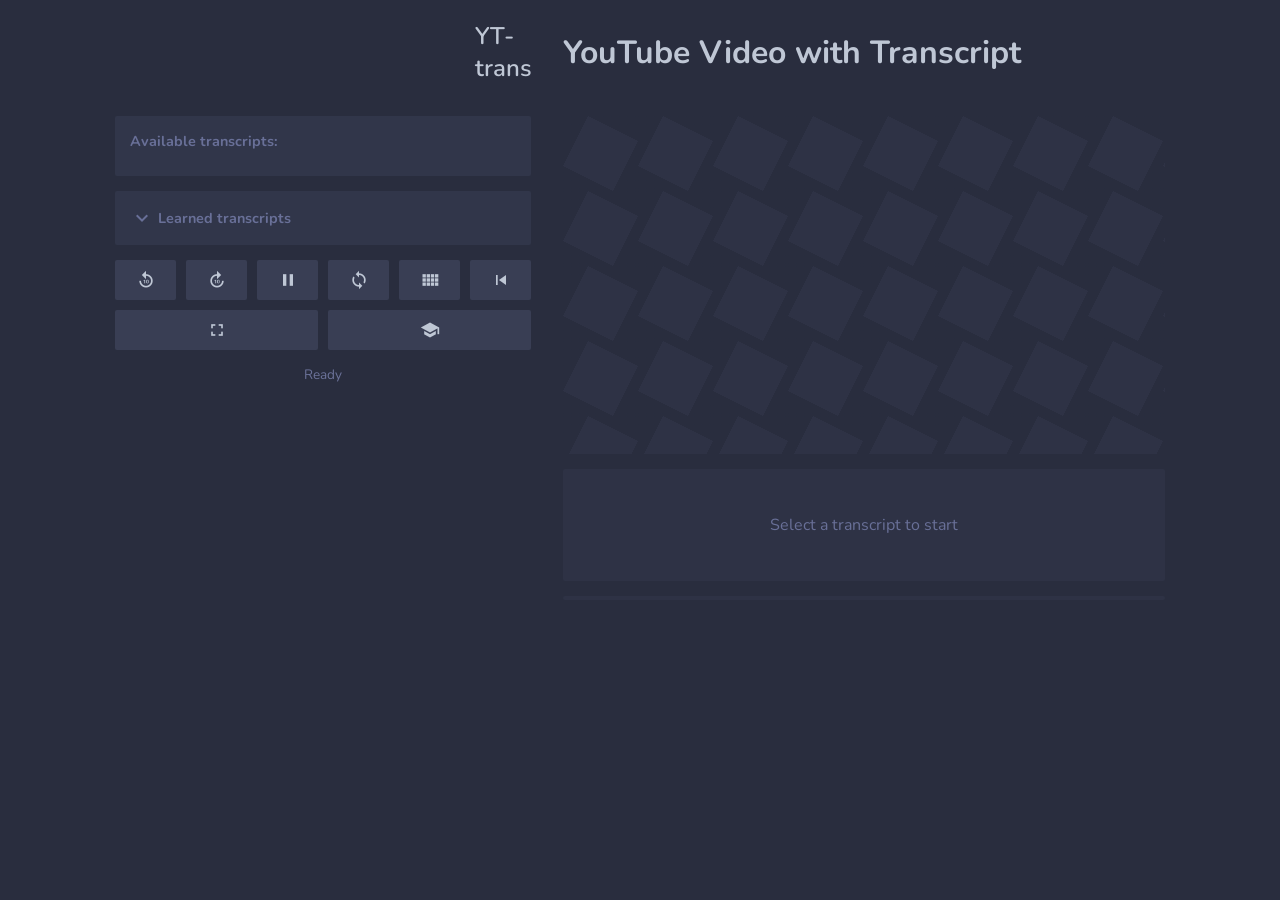
==== public/index.html @ c34804bc "Add grammar info to vocabulary tooltips - Create src/grammar.js with Spanish verb form detector (end" ====
<!doctype html>
<html lang="en">
	<head>
		<meta charset="UTF-8" />
		<meta name="viewport" content="width=device-width, initial-scale=1.0" />
		<title>YouTube Video with Transcript</title>
		<link rel="icon" href="favicon.svg" type="image/svg+xml" />
		<link rel="preconnect" href="https://fonts.googleapis.com" />
		<link rel="preconnect" href="https://fonts.gstatic.com" crossorigin />
		<link
			href="https://fonts.googleapis.com/css2?family=Nunito:ital,wght@0,200..1000;1,200..1000&display=swap"
			rel="stylesheet"
		/>
		<link rel="stylesheet" href="style.css" />
		<link
			href="https://fonts.googleapis.com/icon?family=Material+Icons"
			rel="stylesheet"
		/>
	</head>
	<body>
		<div class="container">
			<div class="header-sidebar">
				<span class="material-icons" style="font-size: 32px; color: #ff0000"
					>play_circle</span
				>
				<span style="font-size: 1.5rem; font-weight: 600; margin-left: 8px"
					>YT-trans</span
				>
			</div>
			<div class="header-main">
				<h1 id="videoTitle">YouTube Video with Transcript</h1>
			</div>

			<div class="sidebar">
				<div class="panel" id="availableTranscripts">
					<h3>Available transcripts:</h3>
					<div id="transcriptTags"></div>
				</div>

				<div class="panel" id="learnedTranscripts">
					<h3 class="collapsible-header" onclick="toggleLearnedPanel()">
						<span class="material-icons" id="learnedToggleIcon">expand_more</span>
						Learned transcripts
					</h3>
					<div id="learnedTags" class="collapsible-content collapsed"></div>
				</div>

				<div class="controls">
					<button onclick="rewindBack()" title="Go to start of current line (←)">
						<span class="material-icons">replay_10</span>
					</button>
					<button onclick="rewindForward()" title="Go to start of next line (→)">
						<span class="material-icons">forward_10</span>
					</button>
					<button id="pauseBtn" onclick="togglePause()" title="Pause/Play (Space)">
						<span class="material-icons">pause</span>
					</button>
					<button onclick="syncVideo()" title="Sync video to transcript (S)">
						<span class="material-icons">sync</span>
					</button>
					<button
						id="dualBtn"
						onclick="toggleDual()"
						title="Toggle dual translation (D)"
					>
						<span class="material-icons">view_comfy</span>
					</button>
					<button onclick="restartVideo()" title="Restart video">
						<span class="material-icons">skip_previous</span>
					</button>
					<button onclick="toggleFullscreen()" title="Toggle fullscreen (F)">
						<span class="material-icons">fullscreen</span>
					</button>
					<button id="learnBtn" onclick="toggleLearned()" title="Mark as learned (L)">
						<span class="material-icons">school</span>
					</button>
				</div>

				<div id="status">Ready</div>
			</div>

			<div class="main">
				<div class="video-wrapper">
					<div id="player"></div>
				</div>

				<div class="transcript-container" id="transcript">
					<div class="loading">Select a transcript to start</div>
				</div>

				<div class="progress-bar">
					<div class="progress-fill" id="progressFill"></div>
				</div>
			</div>
		</div>

		<!-- Floating controls for fullscreen mode -->
		<div class="fullscreen-controls">
			<button onclick="rewindBack()" title="Go to start of current line (←)">
				<span class="material-icons">replay_10</span>
			</button>
			<button onclick="rewindForward()" title="Go to start of next line (→)">
				<span class="material-icons">forward_10</span>
			</button>
			<button id="fsPauseBtn" onclick="togglePause()" title="Pause/Play (Space)">
				<span class="material-icons">pause</span>
			</button>
			<button onclick="syncVideo()" title="Sync video to transcript (S)">
				<span class="material-icons">sync</span>
			</button>
			<button id="fsDualBtn" onclick="toggleDual()" title="Toggle dual translation (D)">
				<span class="material-icons">view_comfy</span>
			</button>
			<button onclick="restartVideo()" title="Restart video">
				<span class="material-icons">skip_previous</span>
			</button>
			<button onclick="toggleFullscreen()" title="Exit fullscreen (F)">
				<span class="material-icons">fullscreen_exit</span>
			</button>
			<button id="fsLearnBtn" onclick="toggleLearned()" title="Mark as learned (L)">
				<span class="material-icons">school</span>
			</button>
		</div>

		<!-- Vocabulary tooltip (dynamically populated) -->
		<div id="vocab-tooltip" class="vocab-tooltip hidden">
			<div class="vocab-tooltip-translation"></div>
			<div class="vocab-tooltip-grammar"></div>
		</div>

		<script src="https://www.youtube.com/iframe_api"></script>
		<script src="app.js"></script>
	</body>
</html>
---- public/style.css ----
:root {
	/* Colors - Palenight Mild Contrast (from Zed) */
	--bg-primary: oklch(30.09% 0.0314 274.11);
	--bg-surface: oklch(33.7% 0.036 273.47);
	--bg-elevated: oklch(32.18% 0.0343 275.1);
	--bg-trans: oklch(26% 0.0343 275);
	--bg-hover: oklch(36.87% 0.0385 274.44);
	--bg-hover-alt: oklch(45.87% 0.0594 275.35);
	--text-muted: oklch(56.48% 0.061 276.39);
	--text-subtle: oklch(55.5% 0.0628 276.48);
	--text-primary: oklch(82.78% 0.0215 261.76);
	--brand: oklch(54.95% 0.1615 297.66);
	--brand-hover: oklch(49.04% 0.1369 296.18);
	--text-accent: oklch(85.61% 0.0943 225.87);
	--text-error: oklch(65.39% 0.1926 25.14);
	--text-warning: oklch(86.22% 0.1681 88.31);
	--border: oklch(30.98% 0.0308 276.67);
	--border-light: oklch(40% 0.035 275);
	--vocab-underline: oklch(70% 0.08 276);
	--tooltip-bg: oklch(20% 0.04 275);
	--tooltip-text: oklch(95% 0.12 220);
	--tooltip-shadow: oklch(0% 0 0 / 0.3);

	/* Border Radius */
	--radius-xs: 0.25rem;
	--radius-sm: 0.125rem;
	--radius-md: 0.5rem;
	--radius-lg: 0.75rem;

	--font-mono: "Nunito", monospace;
}

* {
	box-sizing: border-box;
	margin: 0;
	padding: 0;
}

body {
	font-family:
		"Nunito",
		-apple-system,
		BlinkMacSystemFont,
		"Segoe UI",
		Roboto,
		sans-serif;
	background: var(--bg-primary);
	color: var(--text-primary);
	min-height: 100vh;
	padding: 1.25rem;
}

.container {
	max-width: 82vw;
	margin: 0 auto;
	display: grid;
	grid-template-columns: 26rem 1fr;
	gap: 2rem;
}

/* Fullscreen mode */
body.fullscreen {
	padding: 0;
}

body.fullscreen .header-sidebar,
body.fullscreen .header-main,
body.fullscreen .sidebar {
	display: none;
}

body.fullscreen .container {
	max-width: 100vw;
	grid-template-columns: 1fr;
	gap: 0;
	height: 100vh;
}

body.fullscreen .main {
	height: 100vh;
	justify-content: center;
}

body.fullscreen .video-wrapper {
	flex: 1;
	padding-bottom: 0;
	min-height: 50vh;
}

body.fullscreen .transcript-container {
	min-height: 20vh;
}

/* Floating controls for fullscreen */
.fullscreen-controls {
	position: fixed;
	top: 2rem;
	left: 50%;
	transform: translateX(-50%);
	display: none;
	background: var(--bg-surface);
	padding: 0.75rem 1rem;
	border-radius: var(--radius-md);
	box-shadow: 0 4px 20px rgba(0, 0, 0, 0.4);
	z-index: 1000;
	gap: 0.5rem;
}

body.fullscreen .fullscreen-controls {
	display: flex;
}

.fullscreen-controls button {
	background: var(--bg-hover);
	padding: 0.5rem 0.75rem;
}

.fullscreen-controls button:hover {
	background: var(--bg-hover-alt);
}

.fullscreen-controls button.active {
	background: var(--brand);
}

.sidebar {
	display: flex;
	flex-direction: column;
	gap: 0.9375rem;
}

.main {
	display: flex;
	flex-direction: column;
	gap: 0.9375rem;
}

h1 {
	text-align: left;
	margin-bottom: 0;
	font-size: 2rem;
	display: flex;
	align-items: center;
}

.header-sidebar {
	display: flex;
	align-items: center;
	justify-content: flex-start;
}

.header-main {
	display: flex;
	align-items: center;
}

button {
	background: var(--brand);
	padding: 0.625rem 1rem;
	color: var(--text-primary);
	border: none;
	border-radius: var(--radius-sm);
	cursor: pointer;
	font-size: 0.875rem;
	font-weight: 600;
	display: flex;
	align-items: center;
	justify-content: center;
	gap: 0.375rem;
}

button:hover {
	background: var(--brand-hover);
}
button:disabled {
	background: var(--text-muted);
	cursor: not-allowed;
}

.panel {
	background: var(--bg-surface);
	border-radius: var(--radius-sm);
	padding: 0.9375rem;
}

.panel h3 {
	margin-bottom: 0.625rem;
	font-size: 0.9rem;
	color: var(--text-subtle);
}

.transcript-tag {
	display: inline-flex;
	align-items: center;
	gap: 0.25rem;
	padding: 0.25rem 0.625rem;
	margin: 0.125rem;
	background: var(--bg-elevated);
	border: 1px solid var(--border-light);
	border-radius: var(--radius-xs);
	cursor: pointer;
	font-size: 0.85rem;
	max-width: 100%;
	overflow: hidden;
	text-overflow: ellipsis;
	white-space: nowrap;
}

.transcript-tag:hover {
	background: var(--bg-hover);
}

.transcript-tag.active {
	background: var(--bg-hover-alt);
	border-color: var(--brand);
}

.video-wrapper {
	position: relative;
	padding-bottom: 56.25%;
	height: 0;
	--s: 75px; /* control the size*/
	--c1: var(--bg-primary);
	--c2: var(--bg-elevated);

	--_g: #0000 90deg, var(--c1) 0;
	background:
		conic-gradient(from 116.56deg at calc(100% / 3) 0, var(--_g)),
		conic-gradient(from -63.44deg at calc(200% / 3) 100%, var(--_g)) var(--c2);
	background-size: var(--s) var(--s);
}

.video-wrapper iframe {
	position: absolute;
	top: 0;
	left: 0;
	width: 100%;
	height: 100%;
	border-radius: var(--radius-sm);
}

.transcript-container {
	border-radius: var(--radius-sm);
	padding: 0;
	min-height: 7rem;
	display: flex;
	align-items: center;
	justify-content: center;
	text-align: center;
	font-family: var(--font-mono);
	background-color: var(--bg-elevated);
	overflow: visible;
	position: relative;
}

.transcript-line {
	font-size: 1.5rem;
	line-height: 1.4;
	padding: 0.5rem 1.5rem;
	width: 100%;
	position: relative;
	max-width: 65vw;
	margin: 0 auto;
}

.transcript-dual {
	display: flex;
	flex-direction: column;
	justify-content: center;
	align-items: stretch;
	gap: 0;
	width: 100%;
	min-height: 10rem;
	max-width: 65vw;
}

.transcript-dual .original {
	font-size: 1.5rem;
	color: var(--text-primary);
	padding: 1rem;
	flex-grow: 1;
	display: flex;
	justify-content: center;
	align-items: center;
}

.transcript-dual .translated {
	color: var(--tooltip-text);
	font-size: 1.4rem;
	background-color: var(--bg-trans);
	padding: 1rem;
	flex-grow: 1;
	display: flex;
	justify-content: center;
	align-items: center;
}

.loading {
	text-align: center;
	padding: 2.5rem;
	color: var(--text-subtle);
}
.error {
	color: var(--text-error);
	text-align: center;
	padding: 1.25rem;
}

.progress-bar {
	width: 100%;
	height: 0.25rem;
	background: var(--bg-elevated);
	border-radius: var(--radius-sm);
	overflow: hidden;
}

.progress-fill {
	height: 100%;
	background: var(--brand);
	transition: width 0.3s;
	width: 0%;
}

.controls {
	display: flex;
	gap: 0.625rem;
	justify-content: center;
	flex-wrap: wrap;
}

.controls button {
	font-size: 0.875rem;
	padding: 0.625rem 1rem;
	background: var(--bg-hover);
	flex: 1;
}

.controls button:hover {
	background: var(--bg-hover-alt);
}

.controls button.active {
	background: var(--brand);
}

.controls button .material-icons {
	font-size: 1.25rem;
}

#status {
	text-align: center;
	font-size: 0.85rem;
	color: var(--text-muted);
}

.icon-sm {
	font-size: 1rem !important;
	vertical-align: middle;
	line-height: 1;
}

.transcript-tag .icon-sm {
	margin-left: 0.25rem;
}

.icon-sm.warning {
	color: var(--text-warning);
}

.vocab-word {
	border-bottom: 1px dotted var(--vocab-underline);
	cursor: help;
}

/* Rich vocabulary tooltip */
.vocab-tooltip {
	position: absolute;
	background: var(--tooltip-bg);
	color: var(--tooltip-text);
	padding: 0.5rem 0.75rem;
	border-radius: var(--radius-md);
	font-family: "Nunito", sans-serif;
	pointer-events: none;
	z-index: 100;
	border: 1px solid var(--border);
	box-shadow: 0 4px 12px var(--tooltip-shadow);
	min-width: 140px;
	text-align: center;
	transition: opacity 0.15s ease;
}

.vocab-tooltip.hidden {
	opacity: 0;
	visibility: hidden;
}

.vocab-tooltip-translation {
	font-size: 1.3rem;
	color: var(--text-accent);
	font-weight: 600;
}

.vocab-tooltip-grammar {
	font-size: 0.8rem;
	color: var(--text-muted);
	margin-top: 0.35rem;
	padding-top: 0.35rem;
	border-top: 1px solid var(--border-light);
}

/* Learned transcripts panel */
.transcript-tag.learned {
	opacity: 0.6;
	background: var(--bg-trans);
	border-color: var(--border);
}

.transcript-tag.learned:hover {
	opacity: 0.8;
}

.collapsible-header {
	cursor: pointer;
	display: flex;
	align-items: center;
	gap: 0.25rem;
	user-select: none;
}

.collapsible-header:hover {
	color: var(--text-primary);
}

.collapsible-content {
	overflow: hidden;
	transition:
		max-height 0.4s cubic-bezier(0.4, 0, 0.2, 1),
		opacity 0.3s ease;
	max-height: 2000px;
	opacity: 1;
}

.collapsible-content.collapsed {
	max-height: 0;
	opacity: 0;
}

#learnedTranscripts h3 {
	margin-bottom: 0;
}

#learnedTranscripts .collapsible-content:not(.collapsed) {
	margin-top: 0.625rem;
}

button.active {
	background: var(--text-accent);
}
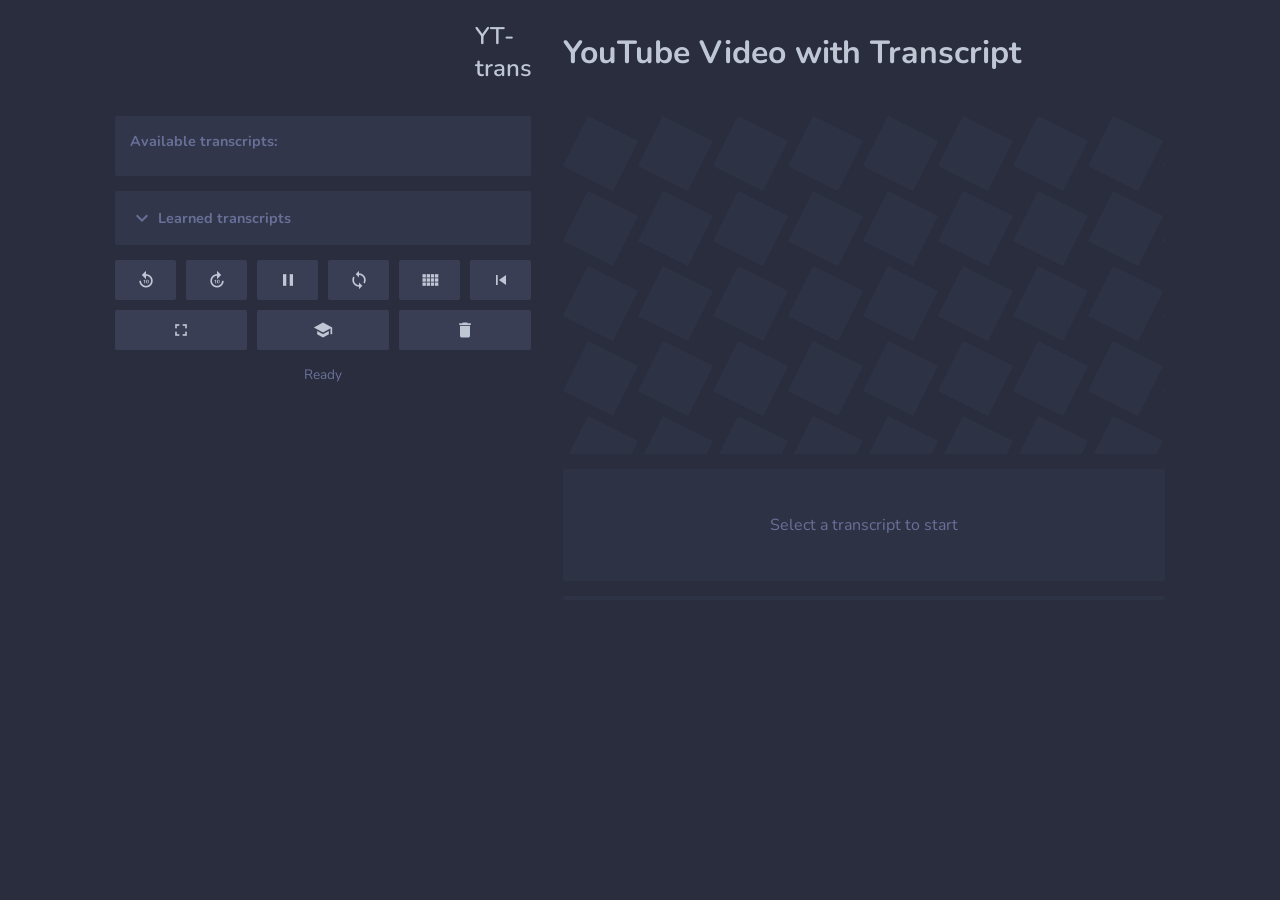
==== commit c2682cb9: "Add delete transcript button Features: - Delete button in controls (red, with delete icon) - Confirm" ====
--- a/public/index.html
+++ b/public/index.html
@@ -74,6 +74,14 @@
 					<button id="learnBtn" onclick="toggleLearned()" title="Mark as learned (L)">
 						<span class="material-icons">school</span>
 					</button>
+					<button
+						id="deleteBtn"
+						onclick="deleteTranscript()"
+						title="Delete transcript (⌫)"
+						class="danger"
+					>
+						<span class="material-icons">delete</span>
+					</button>
 				</div>
 
 				<div id="status">Ready</div>
@@ -120,12 +128,14 @@
 			<button id="fsLearnBtn" onclick="toggleLearned()" title="Mark as learned (L)">
 				<span class="material-icons">school</span>
 			</button>
-		</div>
-
-		<!-- Vocabulary tooltip (dynamically populated) -->
-		<div id="vocab-tooltip" class="vocab-tooltip hidden">
-			<div class="vocab-tooltip-translation"></div>
-			<div class="vocab-tooltip-grammar"></div>
+			<button
+				id="fsDeleteBtn"
+				onclick="deleteTranscript()"
+				title="Delete transcript (⌫)"
+				class="danger"
+			>
+				<span class="material-icons">delete</span>
+			</button>
 		</div>
 
 		<script src="https://www.youtube.com/iframe_api"></script>
--- a/public/style.css
+++ b/public/style.css
@@ -176,6 +176,12 @@
 	background: var(--text-muted);
 	cursor: not-allowed;
 }
+button.danger {
+	background: var(--text-error);
+}
+button.danger:hover {
+	background: oklch(55.39% 0.1626 25.14);
+}
 
 .panel {
 	background: var(--bg-surface);
@@ -369,43 +375,37 @@
 
 .vocab-word {
 	border-bottom: 1px dotted var(--vocab-underline);
-	cursor: help;
-}
-
-/* Rich vocabulary tooltip */
-.vocab-tooltip {
+	position: relative;
+}
+
+.vocab-word:hover::after {
+	content: attr(data-en);
 	position: absolute;
+	bottom: calc(100% + 0.35rem);
+	left: 50%;
+	transform: translateX(-50%);
 	background: var(--tooltip-bg);
 	color: var(--tooltip-text);
-	padding: 0.5rem 0.75rem;
+	padding: 0.75rem 1rem;
 	border-radius: var(--radius-md);
+	font-size: 1.5rem;
 	font-family: "Nunito", sans-serif;
+	white-space: normal;
+	max-width: 300px;
+	text-align: center;
 	pointer-events: none;
 	z-index: 100;
 	border: 1px solid var(--border);
-	box-shadow: 0 4px 12px var(--tooltip-shadow);
-	min-width: 140px;
-	text-align: center;
-	transition: opacity 0.15s ease;
-}
-
-.vocab-tooltip.hidden {
-	opacity: 0;
-	visibility: hidden;
-}
-
-.vocab-tooltip-translation {
-	font-size: 1.3rem;
+	box-shadow: 0 2px 8px var(--tooltip-shadow);
+	line-height: 1.5;
+}
+
+.vocab-word:hover::after strong {
+	display: block;
+	font-size: 1.2rem;
 	color: var(--text-accent);
-	font-weight: 600;
-}
-
-.vocab-tooltip-grammar {
-	font-size: 0.8rem;
-	color: var(--text-muted);
-	margin-top: 0.35rem;
-	padding-top: 0.35rem;
-	border-top: 1px solid var(--border-light);
+	margin-bottom: 0.5rem;
+	text-transform: uppercase;
 }
 
 /* Learned transcripts panel */
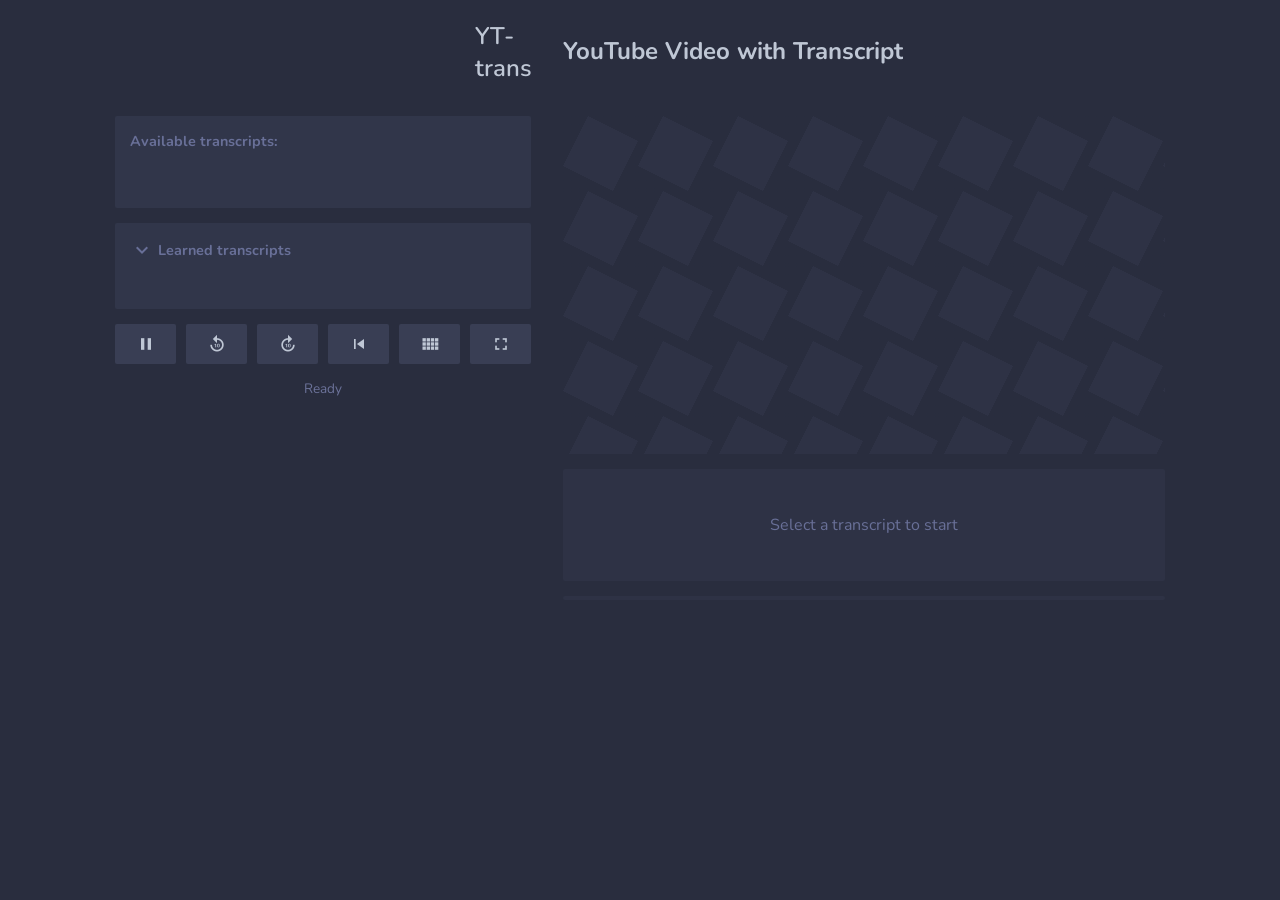
==== commit 125ce8c2: "refactor: UI overhaul and code cleanup - Remove Mark as Learned buttons, replace with drag-and-drop " ====
--- a/public/index.html
+++ b/public/index.html
@@ -39,24 +39,39 @@
 
 				<div class="panel" id="learnedTranscripts">
 					<h3 class="collapsible-header" onclick="toggleLearnedPanel()">
-						<span class="material-icons" id="learnedToggleIcon">expand_more</span>
+						<span class="material-icons" id="learnedToggleIcon"
+							>expand_more</span
+						>
 						Learned transcripts
 					</h3>
-					<div id="learnedTags" class="collapsible-content collapsed"></div>
+					<div
+						id="learnedTags"
+						class="collapsible-content collapsed"
+					></div>
 				</div>
 
 				<div class="controls">
-					<button onclick="rewindBack()" title="Go to start of current line (←)">
+					<button
+						id="pauseBtn"
+						onclick="togglePause()"
+						title="Pause/Play (Space)"
+					>
+						<span class="material-icons">pause</span>
+					</button>
+					<button
+						onclick="rewindBack()"
+						title="Go to start of current line (←)"
+					>
 						<span class="material-icons">replay_10</span>
 					</button>
-					<button onclick="rewindForward()" title="Go to start of next line (→)">
+					<button
+						onclick="rewindForward()"
+						title="Go to start of next line (→)"
+					>
 						<span class="material-icons">forward_10</span>
 					</button>
-					<button id="pauseBtn" onclick="togglePause()" title="Pause/Play (Space)">
-						<span class="material-icons">pause</span>
-					</button>
-					<button onclick="syncVideo()" title="Sync video to transcript (S)">
-						<span class="material-icons">sync</span>
+					<button onclick="restartVideo()" title="Restart video">
+						<span class="material-icons">skip_previous</span>
 					</button>
 					<button
 						id="dualBtn"
@@ -65,22 +80,11 @@
 					>
 						<span class="material-icons">view_comfy</span>
 					</button>
-					<button onclick="restartVideo()" title="Restart video">
-						<span class="material-icons">skip_previous</span>
-					</button>
-					<button onclick="toggleFullscreen()" title="Toggle fullscreen (F)">
+					<button
+						onclick="toggleFullscreen()"
+						title="Toggle fullscreen (F)"
+					>
 						<span class="material-icons">fullscreen</span>
-					</button>
-					<button id="learnBtn" onclick="toggleLearned()" title="Mark as learned (L)">
-						<span class="material-icons">school</span>
-					</button>
-					<button
-						id="deleteBtn"
-						onclick="deleteTranscript()"
-						title="Delete transcript (⌫)"
-						class="danger"
-					>
-						<span class="material-icons">delete</span>
 					</button>
 				</div>
 
@@ -110,13 +114,18 @@
 			<button onclick="rewindForward()" title="Go to start of next line (→)">
 				<span class="material-icons">forward_10</span>
 			</button>
-			<button id="fsPauseBtn" onclick="togglePause()" title="Pause/Play (Space)">
+			<button
+				id="fsPauseBtn"
+				onclick="togglePause()"
+				title="Pause/Play (Space)"
+			>
 				<span class="material-icons">pause</span>
 			</button>
-			<button onclick="syncVideo()" title="Sync video to transcript (S)">
-				<span class="material-icons">sync</span>
-			</button>
-			<button id="fsDualBtn" onclick="toggleDual()" title="Toggle dual translation (D)">
+			<button
+				id="fsDualBtn"
+				onclick="toggleDual()"
+				title="Toggle dual translation (D)"
+			>
 				<span class="material-icons">view_comfy</span>
 			</button>
 			<button onclick="restartVideo()" title="Restart video">
@@ -125,17 +134,6 @@
 			<button onclick="toggleFullscreen()" title="Exit fullscreen (F)">
 				<span class="material-icons">fullscreen_exit</span>
 			</button>
-			<button id="fsLearnBtn" onclick="toggleLearned()" title="Mark as learned (L)">
-				<span class="material-icons">school</span>
-			</button>
-			<button
-				id="fsDeleteBtn"
-				onclick="deleteTranscript()"
-				title="Delete transcript (⌫)"
-				class="danger"
-			>
-				<span class="material-icons">delete</span>
-			</button>
 		</div>
 
 		<script src="https://www.youtube.com/iframe_api"></script>
--- a/public/style.css
+++ b/public/style.css
@@ -138,9 +138,15 @@
 h1 {
 	text-align: left;
 	margin-bottom: 0;
-	font-size: 2rem;
-	display: flex;
-	align-items: center;
+	font-size: 1.5rem;
+	display: flex;
+	align-items: center;
+	line-height: 1.3;
+	overflow: hidden;
+	text-overflow: ellipsis;
+	display: -webkit-box;
+	-webkit-line-clamp: 2;
+	-webkit-box-orient: vertical;
 }
 
 .header-sidebar {
@@ -152,6 +158,7 @@
 .header-main {
 	display: flex;
 	align-items: center;
+	overflow: hidden;
 }
 
 button {
@@ -221,6 +228,19 @@
 	border-color: var(--brand);
 }
 
+.transcript-tag .copy-id {
+	margin-left: 0.25rem;
+	opacity: 0.5;
+	font-size: 0.875rem;
+	cursor: pointer;
+	transition: opacity 0.2s;
+}
+
+.transcript-tag .copy-id:hover {
+	opacity: 1;
+	color: var(--text-accent);
+}
+
 .video-wrapper {
 	position: relative;
 	padding-bottom: 56.25%;
@@ -390,9 +410,7 @@
 	border-radius: var(--radius-md);
 	font-size: 1.5rem;
 	font-family: "Nunito", sans-serif;
-	white-space: normal;
-	max-width: 300px;
-	text-align: center;
+	white-space: nowrap;
 	pointer-events: none;
 	z-index: 100;
 	border: 1px solid var(--border);
@@ -417,6 +435,35 @@
 
 .transcript-tag.learned:hover {
 	opacity: 0.8;
+}
+
+/* Drag and Drop */
+.transcript-tag[draggable="true"] {
+	cursor: grab;
+}
+
+.transcript-tag[draggable="true"]:active {
+	cursor: grabbing;
+}
+
+.transcript-tag.dragging {
+	opacity: 0.5;
+	transform: scale(0.95);
+	box-shadow: 0 4px 12px rgba(0, 0, 0, 0.3);
+}
+
+#transcriptTags,
+#learnedTags {
+	min-height: 2rem;
+	transition: background-color 0.2s, border-color 0.2s;
+}
+
+#transcriptTags.drag-over,
+#learnedTags.drag-over {
+	background-color: var(--bg-hover);
+	border-radius: var(--radius-xs);
+	outline: 2px dashed var(--brand);
+	outline-offset: 4px;
 }
 
 .collapsible-header {
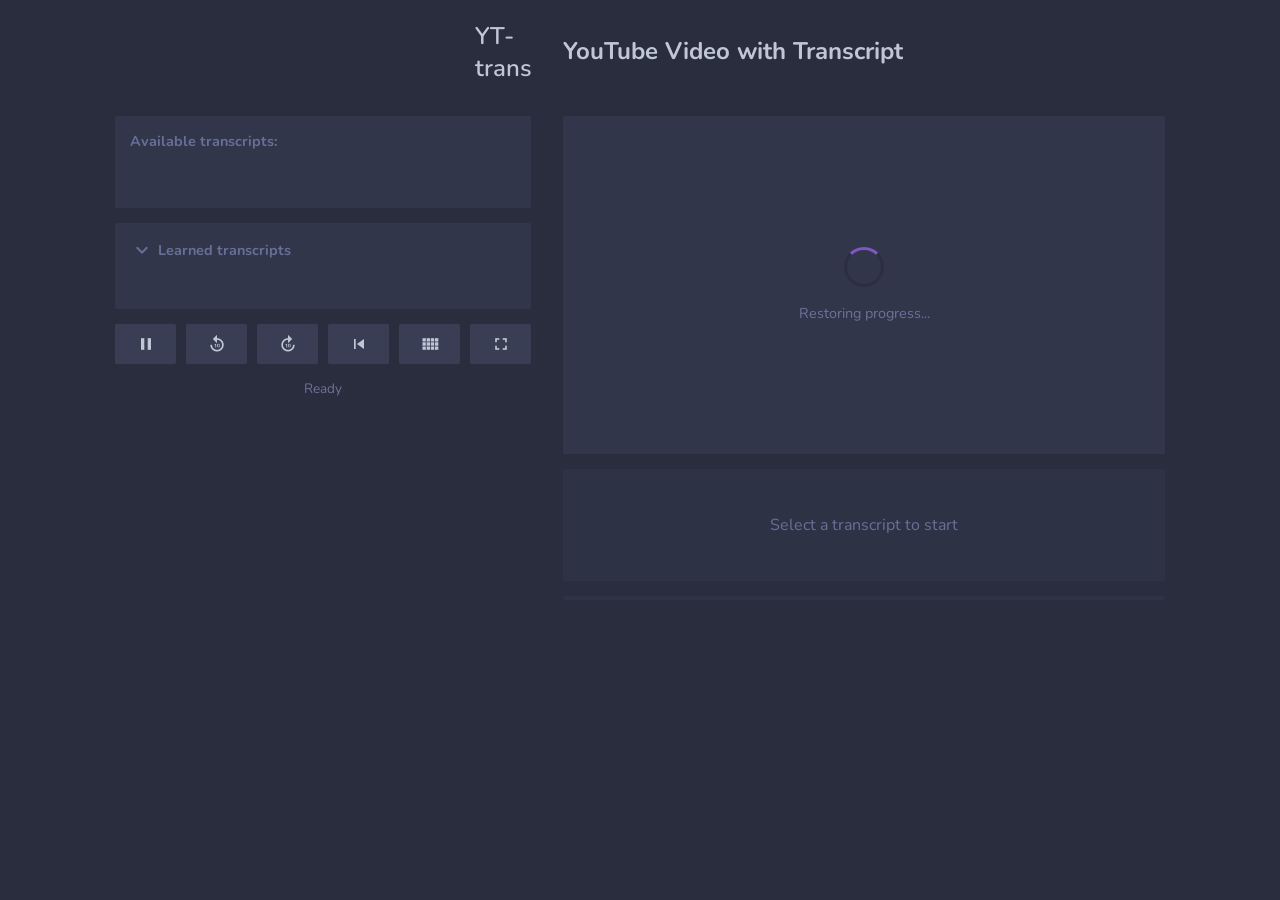
==== commit d686eaf8: "feat: Add video loading overlay and fix restart bug - Add loading overlay to hide video while restor" ====
--- a/public/index.html
+++ b/public/index.html
@@ -94,6 +94,10 @@
 			<div class="main">
 				<div class="video-wrapper">
 					<div id="player"></div>
+					<div id="videoLoadingOverlay" class="video-loading-overlay">
+						<div class="loading-spinner"></div>
+						<div class="loading-text">Restoring progress...</div>
+					</div>
 				</div>
 
 				<div class="transcript-container" id="transcript">
--- a/public/style.css
+++ b/public/style.css
@@ -265,6 +265,48 @@
 	border-radius: var(--radius-sm);
 }
 
+.video-loading-overlay {
+	position: absolute;
+	top: 0;
+	left: 0;
+	width: 100%;
+	height: 100%;
+	background: var(--bg-surface);
+	display: flex;
+	flex-direction: column;
+	align-items: center;
+	justify-content: center;
+	z-index: 10;
+	border-radius: var(--radius-sm);
+	transition: opacity 0.3s ease;
+}
+
+.video-loading-overlay.hidden {
+	opacity: 0;
+	pointer-events: none;
+}
+
+.loading-spinner {
+	width: 40px;
+	height: 40px;
+	border: 3px solid var(--border);
+	border-top-color: var(--brand);
+	border-radius: 50%;
+	animation: spin 1s linear infinite;
+	margin-bottom: 1rem;
+}
+
+@keyframes spin {
+	to {
+		transform: rotate(360deg);
+	}
+}
+
+.loading-text {
+	color: var(--text-muted);
+	font-size: 0.9rem;
+}
+
 .transcript-container {
 	border-radius: var(--radius-sm);
 	padding: 0;
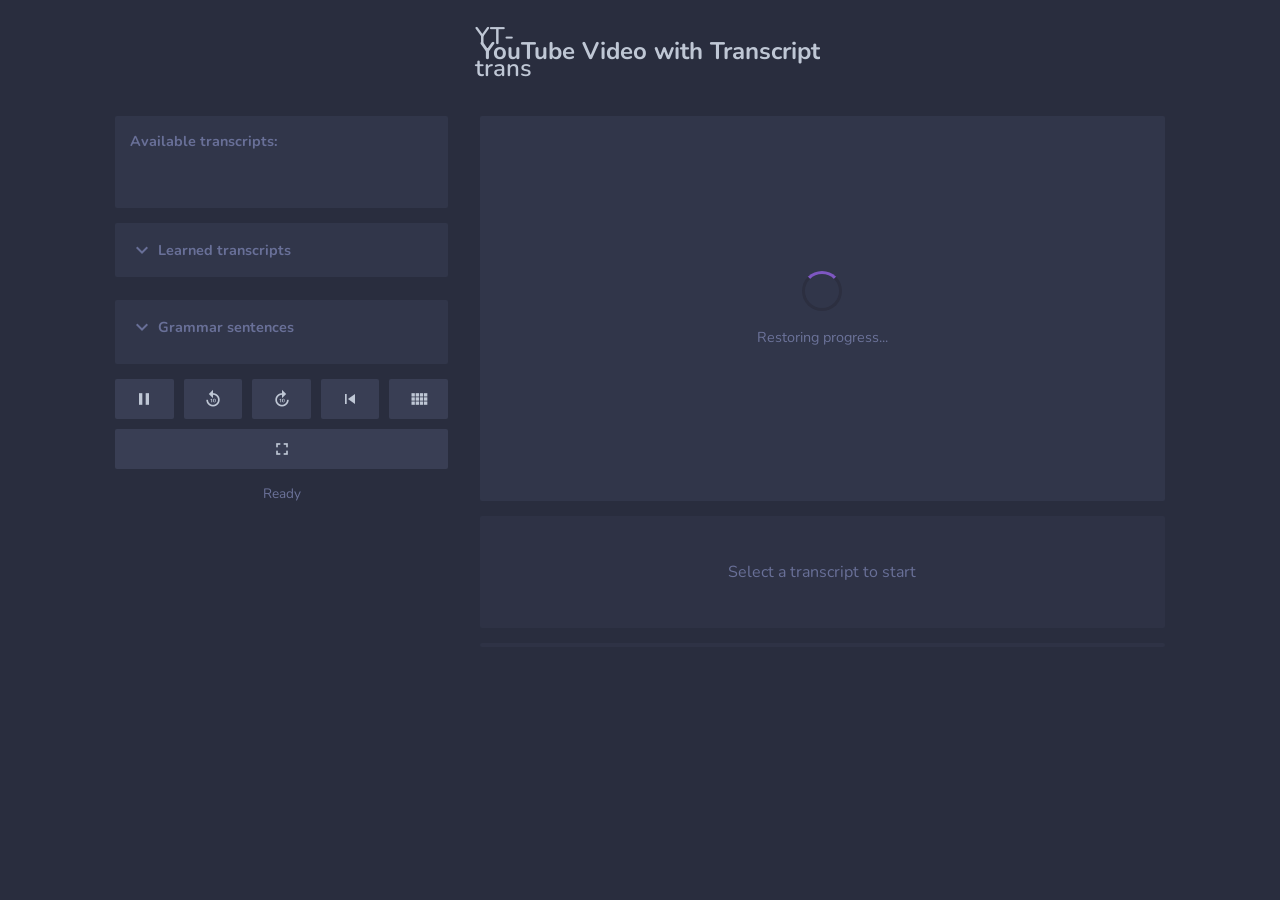
==== commit 800dbc11: "feat: Add grammar sentences panel with B1+ structures - Add grammar/ directory for storing _grammar." ====
--- a/public/index.html
+++ b/public/index.html
@@ -48,6 +48,16 @@
 						id="learnedTags"
 						class="collapsible-content collapsed"
 					></div>
+				</div>
+
+				<div class="panel" id="grammarPanel">
+					<h3 class="collapsible-header" onclick="toggleGrammarPanel()">
+						<span class="material-icons" id="grammarToggleIcon">expand_more</span>
+						Grammar sentences
+					</h3>
+					<div id="grammarContent" class="collapsible-content collapsed">
+						<div id="grammarSentences">Select a transcript to see grammar examples</div>
+					</div>
 				</div>
 
 				<div class="controls">
--- a/public/style.css
+++ b/public/style.css
@@ -54,7 +54,7 @@
 	max-width: 82vw;
 	margin: 0 auto;
 	display: grid;
-	grid-template-columns: 26rem 1fr;
+	grid-template-columns: 26vw 1fr;
 	gap: 2rem;
 }
 
@@ -468,6 +468,66 @@
 	text-transform: uppercase;
 }
 
+/* Grammar Panel Styles */
+#grammarPanel {
+	margin-top: 0.5rem;
+}
+
+#grammarSentences {
+	padding: 0.5rem 0;
+}
+
+.grammar-item {
+	display: flex;
+	gap: 0.75rem;
+	padding: 0.75rem;
+	margin-bottom: 0.5rem;
+	background: var(--bg-elevated);
+	border-radius: var(--radius-sm);
+	border: 1px solid var(--border);
+}
+
+.grammar-number {
+	flex-shrink: 0;
+	width: 1.5rem;
+	height: 1.5rem;
+	display: flex;
+	align-items: center;
+	justify-content: center;
+	background: var(--brand);
+	color: var(--text-primary);
+	border-radius: 50%;
+	font-size: 0.8rem;
+	font-weight: 600;
+}
+
+.grammar-content {
+	flex: 1;
+	display: flex;
+	flex-direction: column;
+	gap: 0.25rem;
+}
+
+.grammar-spanish {
+	font-size: 0.95rem;
+	color: var(--text-primary);
+	font-weight: 500;
+}
+
+.grammar-english {
+	font-size: 0.85rem;
+	color: var(--text-subtle);
+	font-style: italic;
+}
+
+.grammar-explanation {
+	font-size: 0.8rem;
+	color: var(--text-muted);
+	margin-top: 0.25rem;
+	padding-top: 0.25rem;
+	border-top: 1px solid var(--border-light);
+}
+
 /* Learned transcripts panel */
 .transcript-tag.learned {
 	opacity: 0.6;
@@ -497,7 +557,9 @@
 #transcriptTags,
 #learnedTags {
 	min-height: 2rem;
-	transition: background-color 0.2s, border-color 0.2s;
+	transition:
+		background-color 0.2s,
+		border-color 0.2s;
 }
 
 #transcriptTags.drag-over,
@@ -532,6 +594,7 @@
 .collapsible-content.collapsed {
 	max-height: 0;
 	opacity: 0;
+	min-height: 0 !important;
 }
 
 #learnedTranscripts h3 {
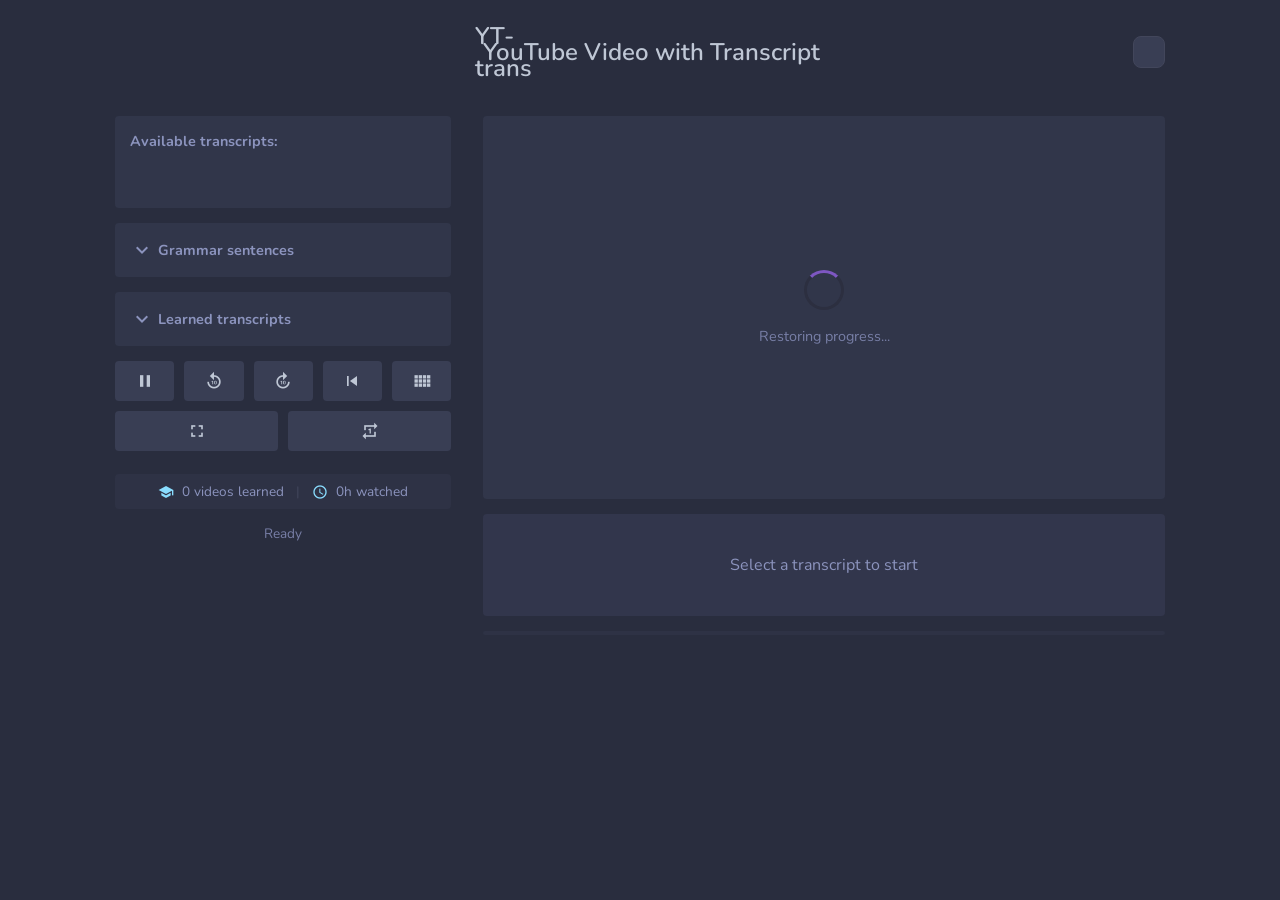
==== commit f5d4abfa: "add segment repeat mode with auto-pause and replay" ====
--- a/public/index.html
+++ b/public/index.html
@@ -16,6 +16,10 @@
 			href="https://fonts.googleapis.com/icon?family=Material+Icons"
 			rel="stylesheet"
 		/>
+		<link
+			href="https://fonts.googleapis.com/icon?family=Material+Icons+Outlined"
+			rel="stylesheet"
+		/>
 	</head>
 	<body>
 		<div class="container">
@@ -28,13 +32,32 @@
 				>
 			</div>
 			<div class="header-main">
-				<h1 id="videoTitle">YouTube Video with Transcript</h1>
+				<div class="video-title-container">
+					<a id="videoTitle" href="#" target="_blank" rel="noopener noreferrer">YouTube Video with Transcript</a>
+				<span id="summaryIcon" class="summary-icon" onclick="showSummaryModal()" title="View summary">
+					<span class="material-icons-outlined">summarize</span>
+				</span>
+				</div>
 			</div>
 
 			<div class="sidebar">
 				<div class="panel" id="availableTranscripts">
 					<h3>Available transcripts:</h3>
 					<div id="transcriptTags"></div>
+				</div>
+
+				<div class="panel" id="grammarPanel">
+					<h3 class="collapsible-header" onclick="toggleGrammarPanel()">
+						<span class="material-icons" id="grammarToggleIcon"
+							>expand_more</span
+						>
+						Grammar sentences
+					</h3>
+					<div id="grammarContent" class="collapsible-content collapsed">
+						<div id="grammarSentences">
+							Select a transcript to see grammar examples
+						</div>
+					</div>
 				</div>
 
 				<div class="panel" id="learnedTranscripts">
@@ -50,16 +73,6 @@
 					></div>
 				</div>
 
-				<div class="panel" id="grammarPanel">
-					<h3 class="collapsible-header" onclick="toggleGrammarPanel()">
-						<span class="material-icons" id="grammarToggleIcon">expand_more</span>
-						Grammar sentences
-					</h3>
-					<div id="grammarContent" class="collapsible-content collapsed">
-						<div id="grammarSentences">Select a transcript to see grammar examples</div>
-					</div>
-				</div>
-
 				<div class="controls">
 					<button
 						id="pauseBtn"
@@ -90,12 +103,27 @@
 					>
 						<span class="material-icons">view_comfy</span>
 					</button>
-					<button
-						onclick="toggleFullscreen()"
-						title="Toggle fullscreen (F)"
-					>
-						<span class="material-icons">fullscreen</span>
-					</button>
+				<button
+					onclick="toggleFullscreen()"
+					title="Toggle fullscreen (F)"
+				>
+					<span class="material-icons">fullscreen</span>
+				</button>
+				<button
+					id="segmentRepeatBtn"
+					onclick="toggleSegmentRepeat()"
+					title="Segment repeat mode (R)"
+				>
+					<span class="material-icons">repeat_one</span>
+				</button>
+			</div>
+
+				<div id="statsLine" class="stats-line">
+					<span class="material-icons">school</span>
+					<span id="statsLearned">0 videos learned</span>
+					<span class="stats-separator">|</span>
+					<span class="material-icons">schedule</span>
+					<span id="statsTime">0h watched</span>
 				</div>
 
 				<div id="status">Ready</div>
@@ -148,6 +176,41 @@
 			<button onclick="toggleFullscreen()" title="Exit fullscreen (F)">
 				<span class="material-icons">fullscreen_exit</span>
 			</button>
+			<button
+				id="fsSegmentRepeatBtn"
+				onclick="toggleSegmentRepeat()"
+				title="Segment repeat mode (R)"
+			>
+				<span class="material-icons">repeat_one</span>
+			</button>
+		</div>
+
+		<!-- Grammar Modal -->
+		<div id="grammarModal" class="grammar-modal">
+			<div class="grammar-modal-content">
+				<span class="grammar-modal-close" onclick="closeGrammarModal()"
+					>&times;</span
+				>
+				<div id="grammarModalContent"></div>
+			</div>
+		</div>
+
+		<!-- Summary Modal -->
+		<div id="summaryModal" class="grammar-modal summary-modal">
+			<div class="grammar-modal-content">
+				<span class="grammar-modal-close" onclick="closeSummaryModal()"
+					>&times;</span
+				>
+				<div id="summaryModalContent">
+					<div class="summary-modal-header">
+						<span class="material-icons">summarize</span>
+						<h3>Video Summary</h3>
+					</div>
+					<div id="summaryText" class="summary-text">
+						Select a transcript to see summary
+					</div>
+				</div>
+			</div>
 		</div>
 
 		<script src="https://www.youtube.com/iframe_api"></script>
--- a/public/style.css
+++ b/public/style.css
@@ -2,12 +2,13 @@
 	/* Colors - Palenight Mild Contrast (from Zed) */
 	--bg-primary: oklch(30.09% 0.0314 274.11);
 	--bg-surface: oklch(33.7% 0.036 273.47);
-	--bg-elevated: oklch(32.18% 0.0343 275.1);
+	--bg-elevated: oklch(32.18% 0.034 275.1);
+	--bg-transcript: oklch(34% 0.039 275);
 	--bg-trans: oklch(26% 0.0343 275);
 	--bg-hover: oklch(36.87% 0.0385 274.44);
 	--bg-hover-alt: oklch(45.87% 0.0594 275.35);
-	--text-muted: oklch(56.48% 0.061 276.39);
-	--text-subtle: oklch(55.5% 0.0628 276.48);
+	--text-muted: oklch(60.48% 0.061 276.39);
+	--text-subtle: oklch(67.5% 0.0628 276.48);
 	--text-primary: oklch(82.78% 0.0215 261.76);
 	--brand: oklch(54.95% 0.1615 297.66);
 	--brand-hover: oklch(49.04% 0.1369 296.18);
@@ -23,7 +24,7 @@
 
 	/* Border Radius */
 	--radius-xs: 0.25rem;
-	--radius-sm: 0.125rem;
+	--radius-sm: 0.25rem;
 	--radius-md: 0.5rem;
 	--radius-lg: 0.75rem;
 
@@ -51,10 +52,10 @@
 }
 
 .container {
-	max-width: 82vw;
+	max-width: min(90rem, 82vw);
 	margin: 0 auto;
 	display: grid;
-	grid-template-columns: 26vw 1fr;
+	grid-template-columns: max(21rem, 26vw) 1fr;
 	gap: 2rem;
 }
 
@@ -161,6 +162,58 @@
 	overflow: hidden;
 }
 
+.video-title-container {
+	display: flex;
+	align-items: center;
+	gap: 0.75rem;
+	width: 100%;
+}
+
+#videoTitle {
+	font-size: 1.5rem;
+	font-weight: 600;
+	color: var(--text-primary);
+	text-decoration: none;
+	flex: 1;
+	overflow: hidden;
+	text-overflow: ellipsis;
+	white-space: nowrap;
+}
+
+#videoTitle:hover {
+	color: var(--brand);
+	text-decoration: underline;
+}
+
+.summary-icon {
+	flex-shrink: 0;
+	display: flex;
+	align-items: center;
+	justify-content: center;
+	width: 2rem;
+	height: 2rem;
+	background: var(--bg-hover);
+	border: 1px solid var(--border-light);
+	border-radius: var(--radius-md);
+	cursor: pointer;
+	transition: all 0.2s;
+}
+
+.summary-icon:hover {
+	background: var(--bg-hover-alt);
+	border-color: var(--brand);
+}
+
+.summary-icon .material-icons {
+	font-size: 1rem;
+	color: var(--text-accent);
+}
+
+.material-icons-outlined {
+	font-size: 1rem !important;
+	color: var(--text-accent);
+}
+
 button {
 	background: var(--brand);
 	padding: 0.625rem 1rem;
@@ -310,19 +363,19 @@
 .transcript-container {
 	border-radius: var(--radius-sm);
 	padding: 0;
-	min-height: 7rem;
+	min-height: 5rem;
 	display: flex;
 	align-items: center;
 	justify-content: center;
 	text-align: center;
 	font-family: var(--font-mono);
-	background-color: var(--bg-elevated);
+	background-color: var(--bg-transcript);
 	overflow: visible;
 	position: relative;
 }
 
 .transcript-line {
-	font-size: 1.5rem;
+	font-size: 1.25rem;
 	line-height: 1.4;
 	padding: 0.5rem 1.5rem;
 	width: 100%;
@@ -343,7 +396,7 @@
 }
 
 .transcript-dual .original {
-	font-size: 1.5rem;
+	font-size: 1.25rem;
 	color: var(--text-primary);
 	padding: 1rem;
 	flex-grow: 1;
@@ -354,7 +407,7 @@
 
 .transcript-dual .translated {
 	color: var(--tooltip-text);
-	font-size: 1.4rem;
+	font-size: 1.2rem;
 	background-color: var(--bg-trans);
 	padding: 1rem;
 	flex-grow: 1;
@@ -415,10 +468,46 @@
 	font-size: 1.25rem;
 }
 
+#segmentRepeatBtn.active,
+#fsSegmentRepeatBtn.active {
+	background: var(--brand);
+}
+
+#fsSegmentRepeatBtn {
+	background: var(--bg-hover);
+}
+
+#fsSegmentRepeatBtn:hover {
+	background: var(--bg-hover-alt);
+}
+
 #status {
 	text-align: center;
 	font-size: 0.85rem;
 	color: var(--text-muted);
+}
+
+.stats-line {
+	display: flex;
+	align-items: center;
+	justify-content: center;
+	gap: 0.5rem;
+	padding: 0.5rem;
+	font-size: 0.85rem;
+	color: var(--text-subtle);
+	background: var(--bg-elevated);
+	border-radius: var(--radius-sm);
+	margin-top: 0.5rem;
+}
+
+.stats-line .material-icons {
+	font-size: 1rem;
+	color: var(--text-accent);
+}
+
+.stats-separator {
+	color: var(--border-light);
+	margin: 0 0.25rem;
 }
 
 .icon-sm {
@@ -450,7 +539,7 @@
 	color: var(--tooltip-text);
 	padding: 0.75rem 1rem;
 	border-radius: var(--radius-md);
-	font-size: 1.5rem;
+	font-size: 1.25rem;
 	font-family: "Nunito", sans-serif;
 	white-space: nowrap;
 	pointer-events: none;
@@ -469,9 +558,6 @@
 }
 
 /* Grammar Panel Styles */
-#grammarPanel {
-	margin-top: 0.5rem;
-}
 
 #grammarSentences {
 	padding: 0.5rem 0;
@@ -487,45 +573,146 @@
 	border: 1px solid var(--border);
 }
 
-.grammar-number {
+/* Grammar Tags */
+.grammar-tags {
+	display: flex;
+	flex-direction: column;
+	align-items: flex-start;
+	gap: 0.5rem;
+}
+
+.grammar-tag {
+	display: inline-flex;
+	align-items: center;
+	gap: 0.5rem;
+	padding: 0.5rem 0.75rem;
+	background: var(--bg-elevated);
+	border: 1px solid var(--border-light);
+	border-radius: var(--radius-sm);
+	cursor: pointer;
+	transition: all 0.2s;
+}
+
+.grammar-tag:hover {
+	background: var(--bg-hover);
+	border-color: var(--brand);
+}
+
+.grammar-tag-number {
 	flex-shrink: 0;
-	width: 1.5rem;
-	height: 1.5rem;
+	width: 1.25rem;
+	height: 1.25rem;
 	display: flex;
 	align-items: center;
 	justify-content: center;
 	background: var(--brand);
 	color: var(--text-primary);
 	border-radius: 50%;
-	font-size: 0.8rem;
+	font-size: 0.75rem;
 	font-weight: 600;
 }
 
-.grammar-content {
+.grammar-tag-text {
+	font-size: 0.85rem;
+	color: var(--text-primary);
+	white-space: nowrap;
+	overflow: hidden;
+	text-overflow: ellipsis;
+}
+
+/* Grammar Modal */
+.grammar-modal {
+	display: none;
+	position: fixed;
+	z-index: 1000;
+	left: 0;
+	top: 0;
+	width: 100%;
+	height: 100%;
+	background-color: rgba(0, 0, 0, 0.7);
+	backdrop-filter: blur(4px);
+}
+
+.grammar-modal.active {
+	display: flex;
+	align-items: center;
+	justify-content: center;
+}
+
+.grammar-modal-content {
+	background: var(--bg-surface);
+	border: 1px solid var(--border);
+	border-radius: var(--radius-lg);
+	padding: 2rem 4em 2rem 2rem;
+	max-width: 600px;
+	width: 90%;
+	position: relative;
+	box-shadow: 0 8px 32px rgba(0, 0, 0, 0.4);
+}
+
+.grammar-modal-close {
+	position: absolute;
+	top: 1rem;
+	right: 1rem;
+	font-size: 1.5rem;
+	cursor: pointer;
+	color: var(--text-muted);
+	transition: color 0.2s;
+}
+
+.grammar-modal-close:hover {
+	color: var(--text-primary);
+}
+
+.grammar-modal-item {
+	display: flex;
+	gap: 1rem;
+	align-items: flex-start;
+}
+
+.grammar-modal-icon {
+	flex-shrink: 0;
+	width: 2.5rem;
+	height: 2.5rem;
+	display: flex;
+	align-items: center;
+	justify-content: center;
+	background: var(--brand);
+	color: var(--text-primary);
+	border-radius: var(--radius-md);
+}
+
+.grammar-modal-icon .material-icons {
+	font-size: 1.25rem;
+}
+
+.grammar-modal-text {
 	flex: 1;
 	display: flex;
 	flex-direction: column;
-	gap: 0.25rem;
-}
-
-.grammar-spanish {
-	font-size: 0.95rem;
+	gap: 0.75rem;
+}
+
+.grammar-modal-spanish {
+	font-size: 1.3rem;
 	color: var(--text-primary);
 	font-weight: 500;
-}
-
-.grammar-english {
-	font-size: 0.85rem;
+	line-height: 1.5;
+}
+
+.grammar-modal-english {
+	font-size: 1.1rem;
 	color: var(--text-subtle);
 	font-style: italic;
-}
-
-.grammar-explanation {
-	font-size: 0.8rem;
+	line-height: 1.4;
+}
+
+.grammar-modal-explanation {
+	font-size: 1rem;
 	color: var(--text-muted);
-	margin-top: 0.25rem;
-	padding-top: 0.25rem;
+	padding-top: 0.75rem;
 	border-top: 1px solid var(--border-light);
+	line-height: 1.5;
 }
 
 /* Learned transcripts panel */
@@ -576,6 +763,10 @@
 	align-items: center;
 	gap: 0.25rem;
 	user-select: none;
+}
+
+h3.collapsible-header:has(+ .collapsed) {
+	margin-bottom: 0;
 }
 
 .collapsible-header:hover {
@@ -608,3 +799,62 @@
 button.active {
 	background: var(--text-accent);
 }
+
+/* Summary Modal */
+.summary-modal .grammar-modal-content {
+	max-width: 700px;
+}
+
+.summary-modal-header {
+	display: flex;
+	align-items: center;
+	gap: 0.75rem;
+	margin-bottom: 1.5rem;
+	padding-bottom: 1rem;
+	border-bottom: 1px solid var(--border-light);
+}
+
+.summary-modal-header .material-icons {
+	font-size: 1.5rem;
+	color: var(--text-accent);
+}
+
+.summary-modal-header h3 {
+	font-size: 1.25rem;
+	color: var(--text-primary);
+	margin: 0;
+}
+
+.summary-text {
+	font-size: 1.1rem;
+	color: var(--text-primary);
+	line-height: 1.6;
+	white-space: pre-wrap;
+}
+
+/* Segment Repeat Mode - Pause Icon in Transcript */
+.segment-pause-icon {
+	display: inline-flex;
+	align-items: center;
+	justify-content: center;
+	margin-left: 0.5rem;
+	padding: 0.15rem 0.4rem;
+	background-color: var(--brand);
+	border-radius: var(--radius-xs);
+	animation: pulse 1.5s ease-in-out infinite;
+}
+
+.segment-pause-icon .material-icons {
+	font-size: 0.875rem !important;
+	color: var(--text-primary);
+}
+
+@keyframes pulse {
+	0%,
+	100% {
+		opacity: 1;
+	}
+	50% {
+		opacity: 0.6;
+	}
+}
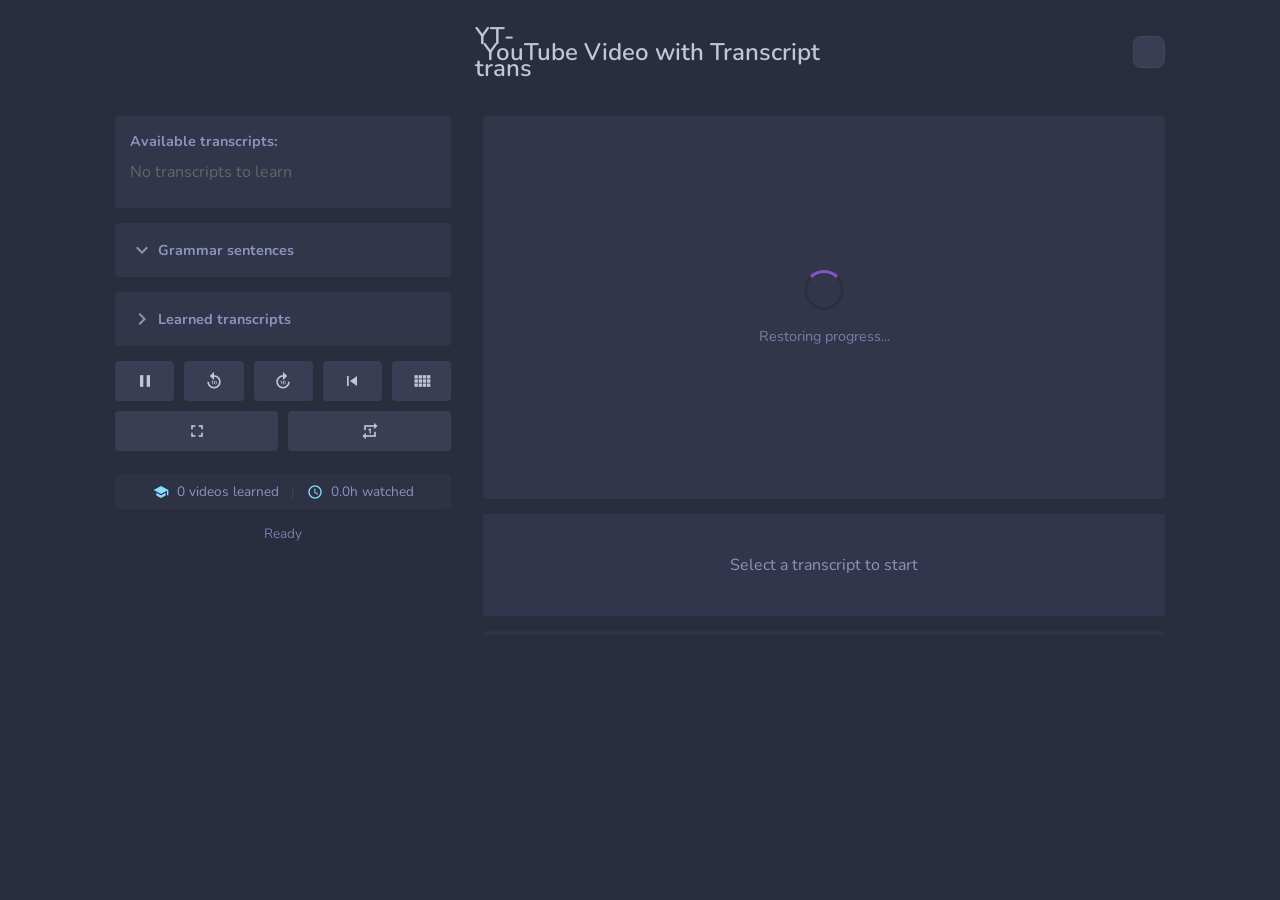
==== commit b0ab130f: "refactor: modularize frontend codebase Split 1191-line app.js monolith into ES6 modules: - state.js:" ====
--- a/public/index.html
+++ b/public/index.html
@@ -214,6 +214,6 @@
 		</div>
 
 		<script src="https://www.youtube.com/iframe_api"></script>
-		<script src="app.js"></script>
+		<script type="module" src="js/main.js"></script>
 	</body>
 </html>
--- a/public/style.css
+++ b/public/style.css
@@ -55,7 +55,7 @@
 	max-width: min(90rem, 82vw);
 	margin: 0 auto;
 	display: grid;
-	grid-template-columns: max(21rem, 26vw) 1fr;
+	grid-template-columns: max(21rem, 25vw) 1fr;
 	gap: 2rem;
 }
 
@@ -576,7 +576,8 @@
 /* Grammar Tags */
 .grammar-tags {
 	display: flex;
-	flex-direction: column;
+	flex-direction: row;
+	flex-wrap: wrap;
 	align-items: flex-start;
 	gap: 0.5rem;
 }
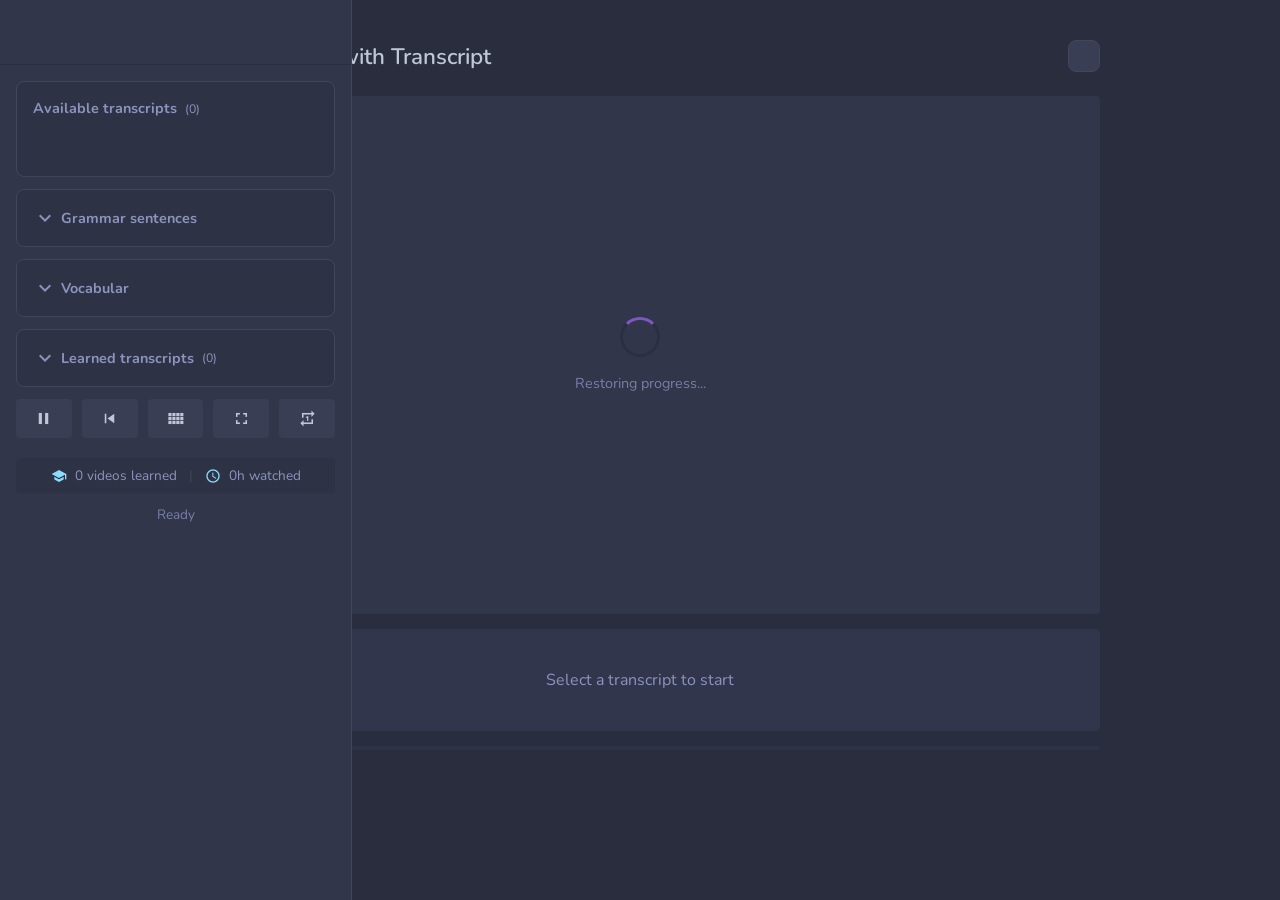
==== commit 692a94ce: "feat: surface YouTube player errors, stop serving stale assets Two gaps that between them made an un" ====
--- a/public/index.html
+++ b/public/index.html
@@ -22,36 +22,23 @@
 		/>
 	</head>
 	<body>
-		<div class="container">
-			<div class="header-sidebar">
-				<span class="material-icons" style="font-size: 32px; color: #ff0000"
-					>play_circle</span
-				>
-				<span style="font-size: 1.5rem; font-weight: 600; margin-left: 8px"
-					>YT-trans</span
-				>
-			</div>
-			<div class="header-main">
-				<div class="video-title-container">
-					<a id="videoTitle" href="#" target="_blank" rel="noopener noreferrer">YouTube Video with Transcript</a>
-				<span id="summaryIcon" class="summary-icon" onclick="showSummaryModal()" title="View summary">
-					<span class="material-icons-outlined">summarize</span>
-				</span>
-				</div>
-			</div>
-
+		<div class="sidebar-wrapper" id="sidebarWrapper" style="width: var(--sidebar-width, max(22rem, 26vw));">
+			<div class="sidebar-resize" id="sidebarResize"></div>
+			<div class="sidebar-header" id="logoHeader" onclick="toggleSidebar()" title="Toggle sidebar">
+				<span class="material-icons" style="font-size: 32px; color: #ff0000">play_circle</span>
+				<span class="sidebar-title">Yotuscript</span>
+			</div>
 			<div class="sidebar">
 				<div class="panel" id="availableTranscripts">
-					<h3>Available transcripts:</h3>
+					<h3>Available transcripts <span id="availableCount">(0)</span></h3>
 					<div id="transcriptTags"></div>
 				</div>
 
 				<div class="panel" id="grammarPanel">
 					<h3 class="collapsible-header" onclick="toggleGrammarPanel()">
-						<span class="material-icons" id="grammarToggleIcon"
-							>expand_more</span
-						>
-						Grammar sentences
+						<span class="material-icons" id="grammarToggleIcon">expand_more</span>
+						<span class="grammar-header-title">Grammar sentences</span>
+						<span id="grammarVideoTitle" class="grammar-video-title"></span>
 					</h3>
 					<div id="grammarContent" class="collapsible-content collapsed">
 						<div id="grammarSentences">
@@ -60,63 +47,45 @@
 					</div>
 				</div>
 
+				<div class="panel" id="vocabularPanel">
+					<h3 class="collapsible-header" onclick="toggleVocabularPanel()">
+						<span class="material-icons" id="vocabularToggleIcon">expand_more</span>
+						Vocabular <span id="vocabularCount"></span>
+					</h3>
+					<div id="vocabularContent" class="collapsible-content collapsed">
+						<div id="vocabularWords">
+							Click words in transcript to add them here
+						</div>
+					</div>
+				</div>
+
 				<div class="panel" id="learnedTranscripts">
 					<h3 class="collapsible-header" onclick="toggleLearnedPanel()">
-						<span class="material-icons" id="learnedToggleIcon"
-							>expand_more</span
-						>
-						Learned transcripts
+						<span class="material-icons" id="learnedToggleIcon">expand_more</span>
+						Learned transcripts <span id="learnedCount">(0)</span>
 					</h3>
-					<div
-						id="learnedTags"
-						class="collapsible-content collapsed"
-					></div>
+					<div id="learnedContent" class="collapsible-content collapsed">
+						<div id="learnedTags"></div>
+					</div>
 				</div>
 
 				<div class="controls">
-					<button
-						id="pauseBtn"
-						onclick="togglePause()"
-						title="Pause/Play (Space)"
-					>
+					<button id="pauseBtn" onclick="togglePause()" title="Pause/Play (Space)">
 						<span class="material-icons">pause</span>
-					</button>
-					<button
-						onclick="rewindBack()"
-						title="Go to start of current line (←)"
-					>
-						<span class="material-icons">replay_10</span>
-					</button>
-					<button
-						onclick="rewindForward()"
-						title="Go to start of next line (→)"
-					>
-						<span class="material-icons">forward_10</span>
 					</button>
 					<button onclick="restartVideo()" title="Restart video">
 						<span class="material-icons">skip_previous</span>
 					</button>
-					<button
-						id="dualBtn"
-						onclick="toggleDual()"
-						title="Toggle dual translation (D)"
-					>
+					<button id="dualBtn" onclick="toggleDual()" title="Toggle dual translation (D)">
 						<span class="material-icons">view_comfy</span>
 					</button>
-				<button
-					onclick="toggleFullscreen()"
-					title="Toggle fullscreen (F)"
-				>
-					<span class="material-icons">fullscreen</span>
-				</button>
-				<button
-					id="segmentRepeatBtn"
-					onclick="toggleSegmentRepeat()"
-					title="Segment repeat mode (R)"
-				>
-					<span class="material-icons">repeat_one</span>
-				</button>
-			</div>
+					<button onclick="toggleFullscreen()" title="Toggle fullscreen (F)">
+						<span class="material-icons">fullscreen</span>
+					</button>
+					<button id="segmentRepeatBtn" onclick="toggleSegmentRepeat()" title="Segment repeat mode (R)">
+						<span class="material-icons">repeat_one</span>
+					</button>
+				</div>
 
 				<div id="statsLine" class="stats-line">
 					<span class="material-icons">school</span>
@@ -128,6 +97,17 @@
 
 				<div id="status">Ready</div>
 			</div>
+		</div>
+
+		<div class="container" id="mainContainer">
+			<div class="header-main">
+				<div class="video-title-container">
+					<a id="videoTitle" href="#" target="_blank" rel="noopener noreferrer">YouTube Video with Transcript</a>
+					<span id="summaryIcon" class="summary-icon" onclick="showSummaryModal()" title="View summary">
+						<span class="material-icons-outlined">summarize</span>
+					</span>
+				</div>
+			</div>
 
 			<div class="main">
 				<div class="video-wrapper">
@@ -136,6 +116,32 @@
 						<div class="loading-spinner"></div>
 						<div class="loading-text">Restoring progress...</div>
 					</div>
+					<div id="videoErrorOverlay" class="video-error-overlay hidden">
+						<div class="video-error-icon material-icons">videocam_off</div>
+						<div class="video-error-text" id="videoErrorText">This video cannot be played here.</div>
+						<a class="video-error-link" id="videoErrorLink" href="#" target="_blank" rel="noopener">
+							Watch on YouTube
+							<span class="material-icons">open_in_new</span>
+						</a>
+					</div>
+					<!-- Floating controls when sidebar is collapsed -->
+					<div class="video-floating-controls" id="videoFloatingControls">
+						<button id="vfPauseBtn" onclick="togglePause()" title="Pause/Play (Space)">
+							<span class="material-icons">pause</span>
+						</button>
+						<button onclick="restartVideo()" title="Restart video">
+							<span class="material-icons">skip_previous</span>
+						</button>
+						<button id="vfDualBtn" onclick="toggleDual()" title="Toggle dual translation (D)">
+							<span class="material-icons">view_comfy</span>
+						</button>
+						<button onclick="toggleFullscreen()" title="Toggle fullscreen (F)">
+							<span class="material-icons">fullscreen</span>
+						</button>
+						<button id="vfSegmentRepeatBtn" onclick="toggleSegmentRepeat()" title="Segment repeat mode (R)">
+							<span class="material-icons">repeat_one</span>
+						</button>
+					</div>
 				</div>
 
 				<div class="transcript-container" id="transcript">
@@ -150,12 +156,6 @@
 
 		<!-- Floating controls for fullscreen mode -->
 		<div class="fullscreen-controls">
-			<button onclick="rewindBack()" title="Go to start of current line (←)">
-				<span class="material-icons">replay_10</span>
-			</button>
-			<button onclick="rewindForward()" title="Go to start of next line (→)">
-				<span class="material-icons">forward_10</span>
-			</button>
 			<button
 				id="fsPauseBtn"
 				onclick="togglePause()"
@@ -192,6 +192,87 @@
 					>&times;</span
 				>
 				<div id="grammarModalContent"></div>
+			</div>
+		</div>
+
+		<!-- Vocabular Modal -->
+		<div id="vocabularModal" class="grammar-modal vocabular-modal">
+			<div class="grammar-modal-content">
+				<span class="grammar-modal-close" onclick="closeVocabularModal()"
+					>&times;</span
+				>
+				<div id="vocabularModalContent"></div>
+			</div>
+		</div>
+
+		<!-- Shortcuts Modal -->
+		<div id="shortcutsModal" class="grammar-modal shortcuts-modal">
+			<div class="grammar-modal-content">
+				<span class="grammar-modal-close" onclick="closeShortcutsModal()"
+					>&times;</span
+				>
+				<div class="shortcuts-header">
+					<span class="material-icons">keyboard</span>
+					<h3>Keyboard Shortcuts</h3>
+				</div>
+				<div class="shortcuts-list">
+					<div class="shortcut-row">
+						<kbd>B</kbd>
+						<span>Toggle sidebar</span>
+					</div>
+					<div class="shortcut-row">
+						<kbd>Space</kbd>
+						<span>Pause / Play</span>
+					</div>
+					<div class="shortcut-row">
+						<kbd>←</kbd>
+						<span>Rewind 5 seconds</span>
+					</div>
+					<div class="shortcut-row">
+						<kbd>→</kbd>
+						<span>Forward 5 seconds</span>
+					</div>
+						<div class="shortcut-row">
+						<kbd>0</kbd>
+						<span>Restart video</span>
+					</div>
+					<div class="shortcut-row">
+						<kbd>D</kbd>
+						<span>Toggle dual translation</span>
+					</div>
+					<div class="shortcut-row">
+						<kbd>F</kbd>
+						<span>Toggle fullscreen</span>
+					</div>
+					<div class="shortcut-row">
+						<kbd>L</kbd>
+						<span>Toggle learned status</span>
+					</div>
+					<div class="shortcut-row">
+						<kbd>R</kbd>
+						<span>Toggle segment repeat</span>
+					</div>
+					<div class="shortcut-row">
+						<kbd>Enter</kbd>
+						<span>Replay current segment (repeat mode)</span>
+					</div>
+					<div class="shortcut-row">
+						<kbd>G</kbd>
+						<span>Toggle grammar modal</span>
+					</div>
+					<div class="shortcut-row">
+						<kbd>V</kbd>
+						<span>Toggle vocabulary modal</span>
+					</div>
+					<div class="shortcut-row">
+						<kbd>?</kbd>
+						<span>Toggle this shortcuts reference</span>
+					</div>
+					<div class="shortcut-row">
+						<kbd>Esc</kbd>
+						<span>Close popup / modal</span>
+					</div>
+				</div>
 			</div>
 		</div>
 
--- a/public/style.css
+++ b/public/style.css
@@ -21,13 +21,39 @@
 	--tooltip-bg: oklch(20% 0.04 275);
 	--tooltip-text: oklch(95% 0.12 220);
 	--tooltip-shadow: oklch(0% 0 0 / 0.3);
+	/* Spacing - Tailwind scale (base 0.25rem) */
+	--space-0: 0rem;
+	--space: 0.25rem;
+	--space-2: calc(var(--space) * 2);
+	--space-2-5: calc(var(--space) * 2.5);
+	--space-3: calc(var(--space) * 3);
+	--space-4: calc(var(--space) * 4);
+	--space-5: calc(var(--space) * 5);
+	--space-6: calc(var(--space) * 6);
+	--space-8: calc(var(--space) * 8);
+	--space-10: calc(var(--space) * 10);
+	--space-12: calc(var(--space) * 12);
+	--space-16: calc(var(--space) * 16);
+
+	/* Font sizes */
+	--text-xs: 0.75rem;
+	--text-85: 0.85rem;
+	--text-sm: 0.875rem;
+	--text-9: 0.9rem;
+	--text-base: 1rem;
+	--text-lg: 1.1rem;
+	--text-xl: 1.2rem;
+	--text-2xl: 1.25rem;
+	--text-3xl: 1.3rem;
+	--text-4xl: 1.4rem;
+	--text-5xl: 1.5rem;
+	--text-6xl: 1.75rem;
 
 	/* Border Radius */
 	--radius-xs: 0.25rem;
 	--radius-sm: 0.25rem;
 	--radius-md: 0.5rem;
 	--radius-lg: 0.75rem;
-
 	--font-mono: "Nunito", monospace;
 }
 
@@ -48,15 +74,112 @@
 	background: var(--bg-primary);
 	color: var(--text-primary);
 	min-height: 100vh;
-	padding: 1.25rem;
+	padding: var(--space-5);
+}
+
+/* Sidebar wrapper - fixed to left viewport */
+.sidebar-wrapper {
+	position: fixed;
+	left: 0;
+	top: 0;
+	height: 100vh;
+	width: var(--sidebar-width, max(22rem, 26vw));
+	min-width: 16rem;
+	max-width: 50vw;
+	background: var(--bg-surface);
+	border-right: 1px solid var(--border-light);
+	z-index: 100;
+	display: flex;
+	flex-direction: column;
+	overflow-y: auto;
+	overflow-x: hidden;
+}
+
+.sidebar-wrapper.collapsed {
+	--sidebar-width: 3rem !important;
+	overflow-y: hidden;
+	min-width: var(--space-12);
+	max-width: var(--space-12);
+}
+
+.sidebar-wrapper.collapsed .sidebar-header .sidebar-title {
+	display: none;
+}
+
+.sidebar-wrapper.collapsed .sidebar {
+	opacity: 0;
+	pointer-events: none;
+	max-height: 0;
+	padding-top: 0;
+	padding-bottom: 0;
+	overflow: hidden;
+	/* No transition on collapse - hide content instantly before width shrinks */
+	transition: none;
+}
+
+.sidebar-wrapper:not(.collapsed) .sidebar {
+	opacity: 1;
+	max-height: 2000px;
+	padding-top: var(--space-4);
+	padding-bottom: var(--space-4);
+	transition:
+		opacity 0.2s ease 0.1s,
+		max-height 0.3s ease,
+		padding 0.3s ease;
+}
+
+.sidebar-resize {
+	position: absolute;
+	right: 0;
+	top: 0;
+	bottom: 0;
+	width: 5px;
+	cursor: ew-resize;
+	z-index: 102;
+	background: transparent;
+	transition: background 0.2s ease;
+}
+
+.sidebar-resize:hover,
+.sidebar-resize.dragging {
+	background: var(--brand);
+}
+
+.sidebar-wrapper.collapsed .sidebar-resize {
+	cursor: default;
+	pointer-events: none;
+}
+
+.sidebar-header {
+	display: flex;
+	align-items: center;
+	justify-content: flex-start;
+	padding: var(--space-4) var(--space-5);
+	gap: var(--space-2);
+	border-bottom: 1px solid var(--border);
+	flex-shrink: 0;
+	cursor: pointer;
+	transition: padding 0.3s ease;
+}
+
+.sidebar-wrapper.collapsed .sidebar-header {
+	padding: var(--space-4) var(--space-2);
+}
+
+.sidebar-title {
+	font-size: 1.5rem;
+	font-weight: 600;
+	white-space: nowrap;
+	transition: opacity 0.2s ease;
 }
 
 .container {
-	max-width: min(90rem, 82vw);
+	max-width: min(60rem, 86vw);
 	margin: 0 auto;
-	display: grid;
-	grid-template-columns: max(21rem, 25vw) 1fr;
-	gap: 2rem;
+	padding: var(--space-5);
+	display: flex;
+	flex-direction: column;
+	gap: var(--space-6);
 }
 
 /* Fullscreen mode */
@@ -64,17 +187,17 @@
 	padding: 0;
 }
 
-body.fullscreen .header-sidebar,
-body.fullscreen .header-main,
-body.fullscreen .sidebar {
+body.fullscreen .sidebar-wrapper,
+body.fullscreen .header-main {
 	display: none;
 }
 
 body.fullscreen .container {
 	max-width: 100vw;
-	grid-template-columns: 1fr;
+	margin-left: 0;
 	gap: 0;
 	height: 100vh;
+	padding: 0;
 }
 
 body.fullscreen .main {
@@ -100,11 +223,11 @@
 	transform: translateX(-50%);
 	display: none;
 	background: var(--bg-surface);
-	padding: 0.75rem 1rem;
+	padding: var(--space-3) var(--space-4);
 	border-radius: var(--radius-md);
 	box-shadow: 0 4px 20px rgba(0, 0, 0, 0.4);
 	z-index: 1000;
-	gap: 0.5rem;
+	gap: var(--space-2);
 }
 
 body.fullscreen .fullscreen-controls {
@@ -113,13 +236,53 @@
 
 .fullscreen-controls button {
 	background: var(--bg-hover);
-	padding: 0.5rem 0.75rem;
+	padding: var(--space-2) var(--space-3);
 }
 
 .fullscreen-controls button:hover {
 	background: var(--bg-hover-alt);
 }
 
+/* Floating video controls (visible when sidebar is collapsed) */
+.video-floating-controls {
+	display: none;
+	position: absolute;
+	left: calc(100% + 0.75rem);
+	top: 0;
+	flex-direction: column;
+	gap: 0.375rem;
+	z-index: 50;
+}
+
+.sidebar-wrapper.collapsed ~ .container .video-floating-controls {
+	display: flex;
+}
+
+body.fullscreen .video-floating-controls {
+	display: none;
+}
+
+.video-floating-controls button {
+	padding: 0.375rem;
+	min-width: 2.25rem;
+	min-height: 2.25rem;
+	background: var(--bg-hover);
+	border-radius: var(--radius-md);
+	font-size: var(--text-xs);
+}
+
+.video-floating-controls button:hover {
+	background: var(--bg-hover-alt);
+}
+
+.video-floating-controls button.active {
+	background: var(--brand);
+}
+
+.video-floating-controls button .material-icons {
+	font-size: 1.125rem;
+}
+
 .fullscreen-controls button.active {
 	background: var(--brand);
 }
@@ -127,19 +290,21 @@
 .sidebar {
 	display: flex;
 	flex-direction: column;
-	gap: 0.9375rem;
+	gap: var(--space-3);
+	padding: var(--space-4);
 }
 
 .main {
 	display: flex;
 	flex-direction: column;
 	gap: 0.9375rem;
+	position: relative;
 }
 
 h1 {
 	text-align: left;
 	margin-bottom: 0;
-	font-size: 1.5rem;
+	font-size: var(--text-4xl);
 	display: flex;
 	align-items: center;
 	line-height: 1.3;
@@ -170,7 +335,7 @@
 }
 
 #videoTitle {
-	font-size: 1.5rem;
+	font-size: var(--text-4xl);
 	font-weight: 600;
 	color: var(--text-primary);
 	text-decoration: none;
@@ -205,23 +370,23 @@
 }
 
 .summary-icon .material-icons {
-	font-size: 1rem;
+	font-size: var(--text-base);
 	color: var(--text-accent);
 }
 
 .material-icons-outlined {
-	font-size: 1rem !important;
+	font-size: var(--text-base) !important;
 	color: var(--text-accent);
 }
 
 button {
 	background: var(--brand);
-	padding: 0.625rem 1rem;
+	padding: var(--space-2-5) var(--space-4);
 	color: var(--text-primary);
 	border: none;
 	border-radius: var(--radius-sm);
 	cursor: pointer;
-	font-size: 0.875rem;
+	font-size: var(--text-sm);
 	font-weight: 600;
 	display: flex;
 	align-items: center;
@@ -244,14 +409,15 @@
 }
 
 .panel {
-	background: var(--bg-surface);
-	border-radius: var(--radius-sm);
-	padding: 0.9375rem;
+	background: var(--bg-elevated);
+	border: 1px solid var(--border-light);
+	border-radius: var(--radius-md);
+	padding: var(--space-4);
 }
 
 .panel h3 {
 	margin-bottom: 0.625rem;
-	font-size: 0.9rem;
+	font-size: var(--text-9);
 	color: var(--text-subtle);
 }
 
@@ -259,17 +425,18 @@
 	display: inline-flex;
 	align-items: center;
 	gap: 0.25rem;
-	padding: 0.25rem 0.625rem;
-	margin: 0.125rem;
+	padding: var(--space) var(--space-2-5);
 	background: var(--bg-elevated);
 	border: 1px solid var(--border-light);
 	border-radius: var(--radius-xs);
 	cursor: pointer;
-	font-size: 0.85rem;
+	font-size: var(--text-85);
 	max-width: 100%;
 	overflow: hidden;
 	text-overflow: ellipsis;
 	white-space: nowrap;
+	-webkit-user-drag: element;
+	user-select: none;
 }
 
 .transcript-tag:hover {
@@ -284,9 +451,12 @@
 .transcript-tag .copy-id {
 	margin-left: 0.25rem;
 	opacity: 0.5;
-	font-size: 0.875rem;
+	font-size: var(--text-sm);
 	cursor: pointer;
 	transition: opacity 0.2s;
+	pointer-events: auto;
+	-webkit-user-drag: none;
+	user-select: none;
 }
 
 .transcript-tag .copy-id:hover {
@@ -296,8 +466,9 @@
 
 .video-wrapper {
 	position: relative;
-	padding-bottom: 56.25%;
-	height: 0;
+	aspect-ratio: 16 / 9;
+	width: 100%;
+	transition: aspect-ratio 0.3s ease;
 	--s: 75px; /* control the size*/
 	--c1: var(--bg-primary);
 	--c2: var(--bg-elevated);
@@ -337,6 +508,56 @@
 .video-loading-overlay.hidden {
 	opacity: 0;
 	pointer-events: none;
+}
+
+.video-error-overlay {
+	position: absolute;
+	top: 0;
+	left: 0;
+	width: 100%;
+	height: 100%;
+	background: var(--bg-surface);
+	display: flex;
+	flex-direction: column;
+	align-items: center;
+	justify-content: center;
+	gap: 0.75rem;
+	padding: 1rem;
+	text-align: center;
+	z-index: 11;
+	border-radius: var(--radius-sm);
+}
+
+.video-error-overlay.hidden {
+	display: none;
+}
+
+.video-error-icon {
+	font-size: 42px;
+	color: var(--text-muted);
+}
+
+.video-error-text {
+	color: var(--text-muted);
+	max-width: 32rem;
+	line-height: 1.5;
+}
+
+.video-error-link {
+	display: inline-flex;
+	align-items: center;
+	gap: 0.35rem;
+	color: var(--brand);
+	text-decoration: none;
+	font-weight: 500;
+}
+
+.video-error-link:hover {
+	text-decoration: underline;
+}
+
+.video-error-link .material-icons {
+	font-size: 18px;
 }
 
 .loading-spinner {
@@ -357,13 +578,12 @@
 
 .loading-text {
 	color: var(--text-muted);
-	font-size: 0.9rem;
+	font-size: var(--text-9);
 }
 
 .transcript-container {
 	border-radius: var(--radius-sm);
 	padding: 0;
-	min-height: 5rem;
 	display: flex;
 	align-items: center;
 	justify-content: center;
@@ -375,13 +595,16 @@
 }
 
 .transcript-line {
-	font-size: 1.25rem;
+	font-size: var(--text-xl);
 	line-height: 1.4;
-	padding: 0.5rem 1.5rem;
+	padding: var(--space-4) var(--space-10);
 	width: 100%;
 	position: relative;
 	max-width: 65vw;
 	margin: 0 auto;
+	display: flex;
+	align-items: center;
+	justify-content: center;
 }
 
 .transcript-dual {
@@ -391,40 +614,41 @@
 	align-items: stretch;
 	gap: 0;
 	width: 100%;
-	min-height: 10rem;
 	max-width: 65vw;
 }
 
 .transcript-dual .original {
-	font-size: 1.25rem;
-	color: var(--text-primary);
-	padding: 1rem;
+	font-size: var(--text-xl);
+	color: var(--text-primary);
+	padding: var(--space-4) var(--space-10);
 	flex-grow: 1;
 	display: flex;
 	justify-content: center;
 	align-items: center;
+	position: relative;
 }
 
 .transcript-dual .translated {
 	color: var(--tooltip-text);
-	font-size: 1.2rem;
+	font-size: var(--text-xl);
 	background-color: var(--bg-trans);
-	padding: 1rem;
+	padding: var(--space-4) var(--space-10);
 	flex-grow: 1;
 	display: flex;
 	justify-content: center;
 	align-items: center;
+	position: relative;
 }
 
 .loading {
 	text-align: center;
-	padding: 2.5rem;
+	padding: var(--space-10);
 	color: var(--text-subtle);
 }
 .error {
 	color: var(--text-error);
 	text-align: center;
-	padding: 1.25rem;
+	padding: var(--space-5);
 }
 
 .progress-bar {
@@ -450,8 +674,8 @@
 }
 
 .controls button {
-	font-size: 0.875rem;
-	padding: 0.625rem 1rem;
+	font-size: var(--text-sm);
+	padding: var(--space-2-5) var(--space-4);
 	background: var(--bg-hover);
 	flex: 1;
 }
@@ -465,7 +689,7 @@
 }
 
 .controls button .material-icons {
-	font-size: 1.25rem;
+	font-size: var(--text-xl);
 }
 
 #segmentRepeatBtn.active,
@@ -483,7 +707,7 @@
 
 #status {
 	text-align: center;
-	font-size: 0.85rem;
+	font-size: var(--text-85);
 	color: var(--text-muted);
 }
 
@@ -492,8 +716,8 @@
 	align-items: center;
 	justify-content: center;
 	gap: 0.5rem;
-	padding: 0.5rem;
-	font-size: 0.85rem;
+	padding: var(--space-2);
+	font-size: var(--text-85);
 	color: var(--text-subtle);
 	background: var(--bg-elevated);
 	border-radius: var(--radius-sm);
@@ -501,7 +725,7 @@
 }
 
 .stats-line .material-icons {
-	font-size: 1rem;
+	font-size: var(--text-base);
 	color: var(--text-accent);
 }
 
@@ -511,7 +735,7 @@
 }
 
 .icon-sm {
-	font-size: 1rem !important;
+	font-size: var(--text-base) !important;
 	vertical-align: middle;
 	line-height: 1;
 }
@@ -537,9 +761,9 @@
 	transform: translateX(-50%);
 	background: var(--tooltip-bg);
 	color: var(--tooltip-text);
-	padding: 0.75rem 1rem;
+	padding: var(--space-3) var(--space-4);
 	border-radius: var(--radius-md);
-	font-size: 1.25rem;
+	font-size: var(--text-xl);
 	font-family: "Nunito", sans-serif;
 	white-space: nowrap;
 	pointer-events: none;
@@ -551,7 +775,7 @@
 
 .vocab-word:hover::after strong {
 	display: block;
-	font-size: 1.2rem;
+	font-size: var(--text-xl);
 	color: var(--text-accent);
 	margin-bottom: 0.5rem;
 	text-transform: uppercase;
@@ -560,13 +784,13 @@
 /* Grammar Panel Styles */
 
 #grammarSentences {
-	padding: 0.5rem 0;
+	padding: var(--space-2) 0;
 }
 
 .grammar-item {
 	display: flex;
 	gap: 0.75rem;
-	padding: 0.75rem;
+	padding: var(--space-3);
 	margin-bottom: 0.5rem;
 	background: var(--bg-elevated);
 	border-radius: var(--radius-sm);
@@ -579,14 +803,14 @@
 	flex-direction: row;
 	flex-wrap: wrap;
 	align-items: flex-start;
-	gap: 0.5rem;
+	gap: 0.25rem;
 }
 
 .grammar-tag {
 	display: inline-flex;
 	align-items: center;
 	gap: 0.5rem;
-	padding: 0.5rem 0.75rem;
+	padding: var(--space-2) var(--space-3);
 	background: var(--bg-elevated);
 	border: 1px solid var(--border-light);
 	border-radius: var(--radius-sm);
@@ -609,12 +833,12 @@
 	background: var(--brand);
 	color: var(--text-primary);
 	border-radius: 50%;
-	font-size: 0.75rem;
+	font-size: var(--text-xs);
 	font-weight: 600;
 }
 
 .grammar-tag-text {
-	font-size: 0.85rem;
+	font-size: var(--text-85);
 	color: var(--text-primary);
 	white-space: nowrap;
 	overflow: hidden;
@@ -644,7 +868,7 @@
 	background: var(--bg-surface);
 	border: 1px solid var(--border);
 	border-radius: var(--radius-lg);
-	padding: 2rem 4em 2rem 2rem;
+	padding: var(--space-8) var(--space-16) var(--space-8) var(--space-8);
 	max-width: 600px;
 	width: 90%;
 	position: relative;
@@ -655,7 +879,7 @@
 	position: absolute;
 	top: 1rem;
 	right: 1rem;
-	font-size: 1.5rem;
+	font-size: var(--text-4xl);
 	cursor: pointer;
 	color: var(--text-muted);
 	transition: color 0.2s;
@@ -684,7 +908,7 @@
 }
 
 .grammar-modal-icon .material-icons {
-	font-size: 1.25rem;
+	font-size: var(--text-xl);
 }
 
 .grammar-modal-text {
@@ -695,23 +919,23 @@
 }
 
 .grammar-modal-spanish {
-	font-size: 1.3rem;
+	font-size: var(--text-2xl);
 	color: var(--text-primary);
 	font-weight: 500;
 	line-height: 1.5;
 }
 
 .grammar-modal-english {
-	font-size: 1.1rem;
+	font-size: var(--text-lg);
 	color: var(--text-subtle);
 	font-style: italic;
 	line-height: 1.4;
 }
 
 .grammar-modal-explanation {
-	font-size: 1rem;
+	font-size: var(--text-base);
 	color: var(--text-muted);
-	padding-top: 0.75rem;
+	padding-top: var(--space-3);
 	border-top: 1px solid var(--border-light);
 	line-height: 1.5;
 }
@@ -744,10 +968,21 @@
 
 #transcriptTags,
 #learnedTags {
-	min-height: 2rem;
+	display: flex;
+	flex-wrap: wrap;
+	align-items: flex-start;
+	gap: 0.25rem;
 	transition:
 		background-color 0.2s,
 		border-color 0.2s;
+}
+
+#transcriptTags {
+	min-height: 2rem;
+}
+
+#learnedTags {
+	min-height: 0;
 }
 
 #transcriptTags.drag-over,
@@ -766,39 +1001,331 @@
 	user-select: none;
 }
 
-h3.collapsible-header:has(+ .collapsed) {
-	margin-bottom: 0;
-}
-
 .collapsible-header:hover {
 	color: var(--text-primary);
 }
 
 .collapsible-content {
+	interpolate-size: allow-keywords;
 	overflow: hidden;
+	height: auto;
+	margin-top: 0.625rem;
+	opacity: 1;
 	transition:
-		max-height 0.4s cubic-bezier(0.4, 0, 0.2, 1),
+		height 0.4s cubic-bezier(0.32, 0.72, 0, 1),
+		margin-top 0.4s cubic-bezier(0.32, 0.72, 0, 1),
 		opacity 0.3s ease;
-	max-height: 2000px;
-	opacity: 1;
 }
 
 .collapsible-content.collapsed {
-	max-height: 0;
+	height: 0;
+	margin-top: 0;
 	opacity: 0;
-	min-height: 0 !important;
-}
-
+}
+
+#grammarPanel h3,
+#vocabularPanel h3,
 #learnedTranscripts h3 {
 	margin-bottom: 0;
 }
 
-#learnedTranscripts .collapsible-content:not(.collapsed) {
-	margin-top: 0.625rem;
+/* Counter styles */
+#availableCount,
+#learnedCount,
+#vocabularCount {
+	font-size: 0.85em;
+	font-weight: normal;
+	color: var(--text-secondary);
+	margin-left: 0.25rem;
+}
+
+/* Grammar panel video title */
+.grammar-video-title {
+	font-size: 0.8em;
+	font-weight: normal;
+	color: var(--text-muted);
+	margin-left: 0.4rem;
+	white-space: nowrap;
+	overflow: hidden;
+	text-overflow: ellipsis;
+	max-width: 10rem;
+}
+
+.grammar-header-title {
+	flex-shrink: 0;
 }
 
 button.active {
 	background: var(--text-accent);
+}
+
+/* Vocabular Panel */
+#vocabularPanel .vocabular-tags {
+	display: flex;
+	flex-wrap: wrap;
+	gap: 0.25rem;
+	padding: var(--space-2) 0;
+}
+
+.vocabular-tag {
+	display: inline-flex;
+	align-items: center;
+	gap: 0.375rem;
+	padding: 0.35rem var(--space-2-5);
+	background: var(--bg-elevated);
+	border: 1px solid var(--border-light);
+	border-radius: var(--radius-sm);
+	cursor: pointer;
+	transition: all 0.2s;
+	font-size: var(--text-85);
+	color: var(--text-primary);
+}
+
+.vocabular-tag:hover {
+	background: var(--bg-hover);
+}
+
+.vocabular-tag.reviewed-today {
+	opacity: 0.45;
+}
+
+.vocabular-tag.reviewed-today:hover {
+	opacity: 0.7;
+}
+
+.vocabular-tag-text {
+	white-space: nowrap;
+	overflow: hidden;
+	text-overflow: ellipsis;
+	max-width: 12rem;
+}
+
+.vocabular-tag-remove {
+	flex-shrink: 0;
+	width: 1.1rem;
+	height: 1.1rem;
+	display: flex;
+	align-items: center;
+	justify-content: center;
+	background: var(--bg-hover);
+	border-radius: 50%;
+	cursor: pointer;
+	transition: all 0.2s;
+	margin-left: 0.125rem;
+}
+
+.vocabular-tag-remove:hover {
+	background: var(--text-error);
+}
+
+.vocabular-tag-remove .material-icons {
+	font-size: var(--text-xs) !important;
+	color: var(--text-muted);
+	line-height: 1;
+}
+
+.vocabular-tag-remove:hover .material-icons {
+	color: var(--text-primary);
+}
+
+.vocabular-modal .grammar-modal-content {
+	max-width: 500px;
+}
+
+.vocabular-modal-item {
+	display: flex;
+	gap: 1rem;
+	align-items: flex-start;
+}
+
+.vocabular-modal-icon {
+	flex-shrink: 0;
+	width: 2.5rem;
+	height: 2.5rem;
+	display: flex;
+	align-items: center;
+	justify-content: center;
+	background: oklch(58% 0.12 195);
+	color: #fff;
+	border-radius: var(--radius-md);
+}
+
+.vocabular-modal-icon .material-icons {
+	font-size: var(--text-xl);
+}
+
+.vocabular-modal-text {
+	flex: 1;
+	display: flex;
+	flex-direction: column;
+	gap: 0.75rem;
+}
+
+.vocabular-modal-word {
+	font-size: var(--text-3xl);
+	color: var(--text-primary);
+	font-weight: 500;
+	line-height: 1.5;
+}
+
+.vocabular-modal-translation {
+	font-size: var(--text-lg);
+	color: var(--text-subtle);
+	font-style: italic;
+	line-height: 1.4;
+}
+
+.vocabular-modal-context {
+	font-size: var(--text-base);
+	color: var(--text-muted);
+	padding-top: var(--space-3);
+	border-top: 1px solid var(--border-light);
+	line-height: 1.5;
+	font-style: italic;
+}
+
+.vocabular-modal-pos {
+	font-size: var(--text-85);
+	color: var(--text-accent);
+	text-transform: uppercase;
+	letter-spacing: 0.05em;
+}
+
+/* Vocab review / repetition learning styles */
+.vocab-counter-badge {
+	display: inline-flex;
+	align-items: center;
+	justify-content: center;
+	background: var(--brand);
+	color: var(--text-primary);
+	font-size: var(--text-xs);
+	font-weight: 600;
+	padding: 0.125rem 0.5rem;
+	border-radius: var(--radius-sm);
+	margin-left: var(--space-2);
+	vertical-align: middle;
+}
+
+.vocab-translation-hidden {
+	color: var(--text-secondary);
+	font-style: normal;
+	letter-spacing: 0.05em;
+	user-select: none;
+}
+
+.vocab-review-prompt {
+	display: flex;
+	flex-direction: row;
+	align-items: center;
+	gap: var(--space-4);
+	padding: var(--space-3) var(--space-4);
+	background: var(--bg-hover);
+	border-radius: var(--radius-md);
+	margin-top: var(--space-2);
+	font-size: var(--text-sm);
+	color: var(--text-primary);
+}
+
+.vocab-review-buttons {
+	display: flex;
+	gap: var(--space-4);
+	align-items: center;
+}
+
+.vocab-review-hint {
+	display: flex;
+	align-items: center;
+	gap: var(--space-2);
+	font-size: var(--text-sm);
+	color: var(--text-subtle);
+}
+
+.vocab-review-hint kbd {
+	background: var(--bg-surface);
+	border: 1px solid var(--border-light);
+	border-radius: var(--radius-xs);
+	padding: 0.125rem 0.375rem;
+	font-family: var(--font-mono);
+	font-size: var(--text-sm);
+	color: var(--text-primary);
+}
+
+.vocab-review-success {
+	background: var(--bg-elevated);
+	color: var(--text-subtle);
+}
+
+.vocab-review-success .material-icons {
+	color: var(--text-accent);
+	font-size: var(--text-xl);
+}
+
+.vocab-review-suggest {
+	background: var(--bg-elevated);
+	color: var(--text-subtle);
+	border: 1px solid var(--border-light);
+	gap: var(--space-2);
+}
+
+.vocab-review-suggest .material-icons {
+	color: var(--text-accent);
+	font-size: var(--text-xl);
+}
+
+.vocab-review-btn {
+	background: var(--brand);
+	color: var(--text-primary);
+	border: none;
+	border-radius: var(--radius-sm);
+	padding: var(--space-2) var(--space-3);
+	font-size: var(--text-sm);
+	font-weight: 600;
+	cursor: pointer;
+	display: inline-flex;
+	align-items: center;
+	gap: var(--space);
+	margin-top: 0;
+}
+
+.vocab-review-btn:hover {
+	background: var(--brand-hover);
+}
+
+.vocab-review-btn .material-icons {
+	font-size: 1rem;
+}
+
+.vocab-all-reviewed {
+	text-align: center;
+	padding: var(--space-4) var(--space-2);
+}
+
+.vocab-all-reviewed .vocabular-modal-icon .material-icons {
+	font-size: 3rem;
+	color: var(--text-warning);
+}
+
+.vocab-all-reviewed .vocabular-modal-word {
+	font-size: var(--text-xl);
+	margin-bottom: var(--space-2);
+}
+
+.vocab-all-reviewed .vocabular-modal-context {
+	color: var(--text-subtle);
+}
+
+/* Make vocab words in transcript clickable */
+.vocab-word {
+	cursor: pointer;
+	border-bottom: 1px dotted var(--vocab-underline);
+	position: relative;
+	transition: background-color 0.2s;
+	padding: 0 0.1rem;
+	border-radius: var(--radius-xs);
+}
+
+.vocab-word:hover {
+	background-color: var(--bg-hover);
 }
 
 /* Summary Modal */
@@ -811,23 +1338,23 @@
 	align-items: center;
 	gap: 0.75rem;
 	margin-bottom: 1.5rem;
-	padding-bottom: 1rem;
+	padding-bottom: var(--space-4);
 	border-bottom: 1px solid var(--border-light);
 }
 
 .summary-modal-header .material-icons {
-	font-size: 1.5rem;
+	font-size: var(--text-4xl);
 	color: var(--text-accent);
 }
 
 .summary-modal-header h3 {
-	font-size: 1.25rem;
+	font-size: var(--text-xl);
 	color: var(--text-primary);
 	margin: 0;
 }
 
 .summary-text {
-	font-size: 1.1rem;
+	font-size: var(--text-lg);
 	color: var(--text-primary);
 	line-height: 1.6;
 	white-space: pre-wrap;
@@ -835,10 +1362,13 @@
 
 /* Segment Repeat Mode - Pause Icon in Transcript */
 .segment-pause-icon {
+	position: absolute;
+	right: 0.5rem;
+	top: 50%;
+	transform: translateY(-50%);
 	display: inline-flex;
 	align-items: center;
 	justify-content: center;
-	margin-left: 0.5rem;
 	padding: 0.15rem 0.4rem;
 	background-color: var(--brand);
 	border-radius: var(--radius-xs);
@@ -846,7 +1376,7 @@
 }
 
 .segment-pause-icon .material-icons {
-	font-size: 0.875rem !important;
+	font-size: var(--text-sm) !important;
 	color: var(--text-primary);
 }
 
@@ -859,3 +1389,63 @@
 		opacity: 0.6;
 	}
 }
+
+/* Shortcuts Modal */
+#logoHeader {
+	cursor: pointer;
+}
+
+.shortcuts-modal .grammar-modal-content {
+	max-width: 500px;
+	padding: var(--space-8);
+}
+
+.shortcuts-header {
+	display: flex;
+	align-items: center;
+	gap: 0.75rem;
+	margin-bottom: 1.5rem;
+	padding-bottom: var(--space-4);
+	border-bottom: 1px solid var(--border-light);
+}
+
+.shortcuts-header .material-icons {
+	font-size: var(--text-4xl);
+	color: var(--text-accent);
+}
+
+.shortcuts-header h3 {
+	font-size: var(--text-xl);
+	color: var(--text-primary);
+	margin: 0;
+}
+
+.shortcuts-list {
+	display: flex;
+	flex-direction: column;
+	gap: 0.75rem;
+}
+
+.shortcut-row {
+	display: flex;
+	align-items: center;
+	gap: 1rem;
+}
+
+.shortcut-row kbd {
+	background: var(--bg-trans);
+	border: 1px solid var(--border);
+	border-radius: var(--radius-sm);
+	padding: 0.35rem 0.6rem;
+	font-family: inherit;
+	font-size: var(--text-9);
+	color: var(--text-primary);
+	min-width: 3.5rem;
+	text-align: center;
+	box-shadow: 0 2px 0 var(--border);
+}
+
+.shortcut-row span {
+	color: var(--text-secondary);
+	font-size: var(--text-base);
+}
